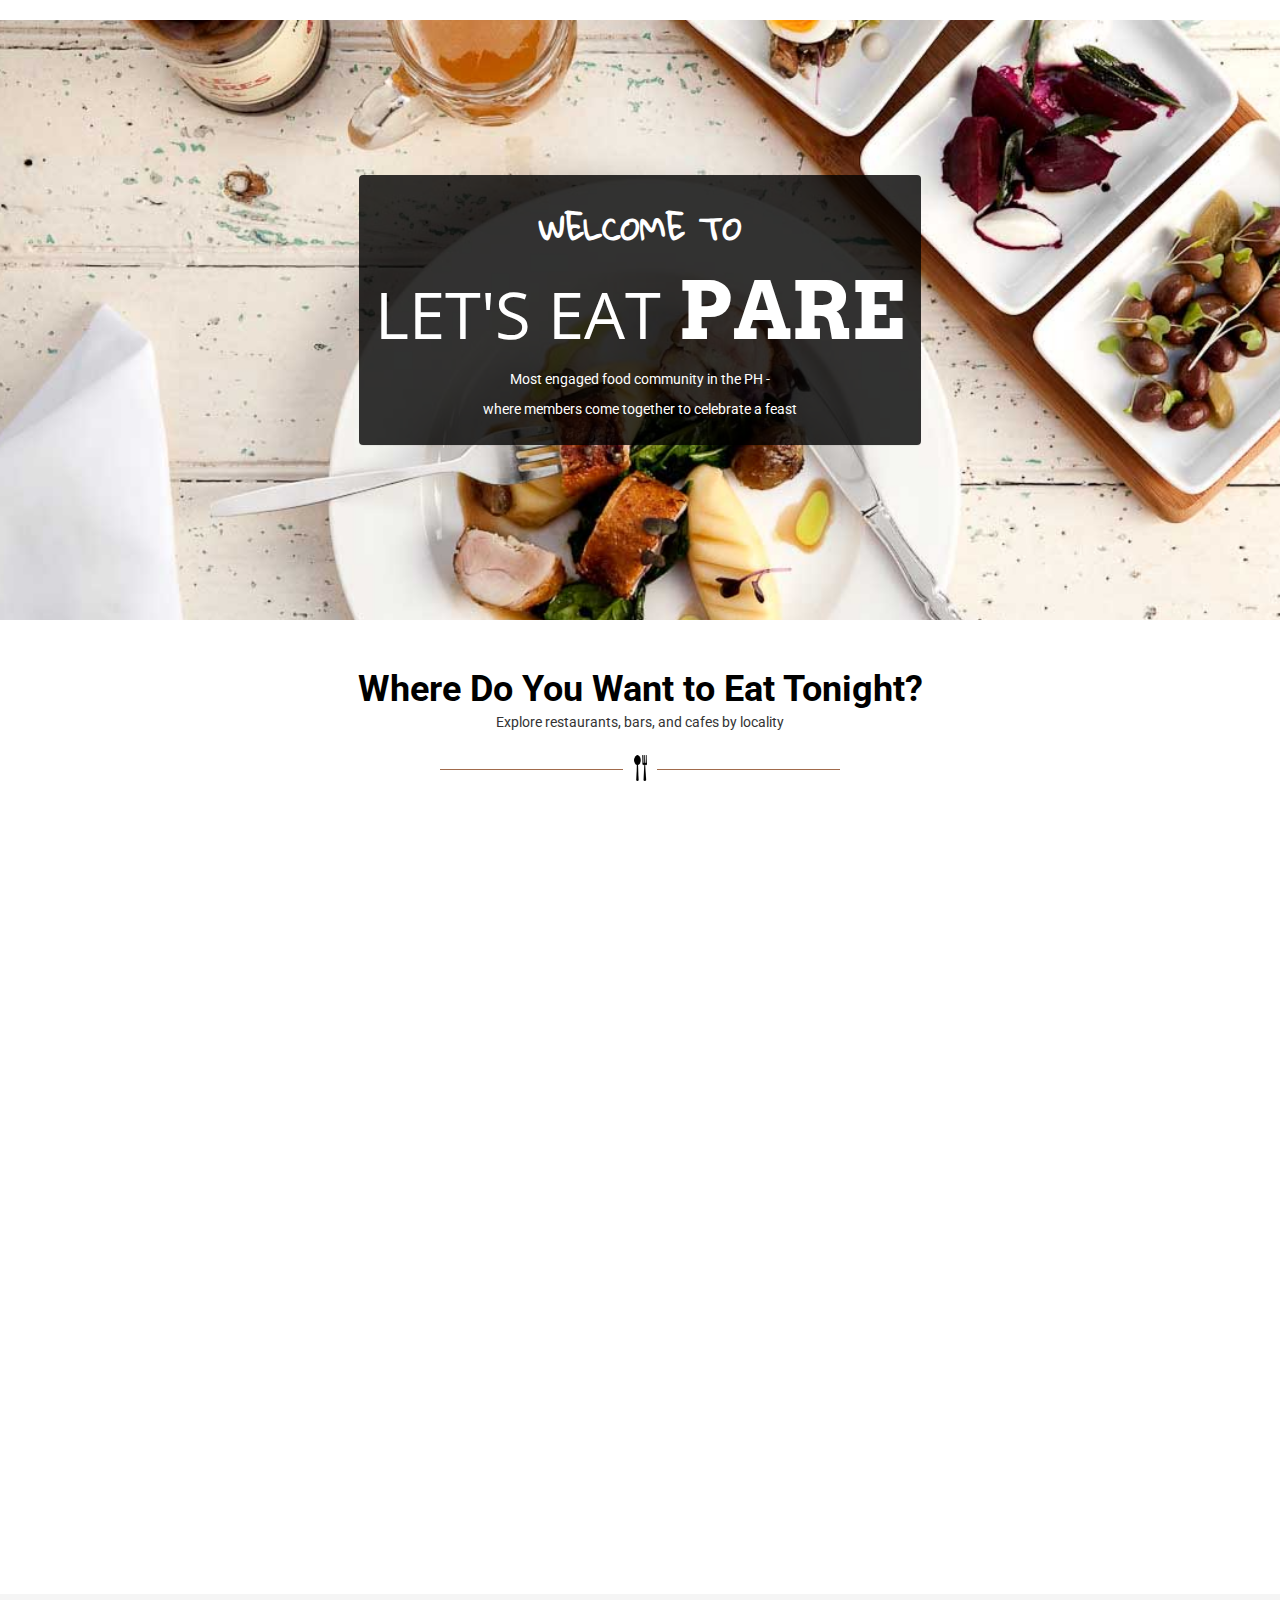
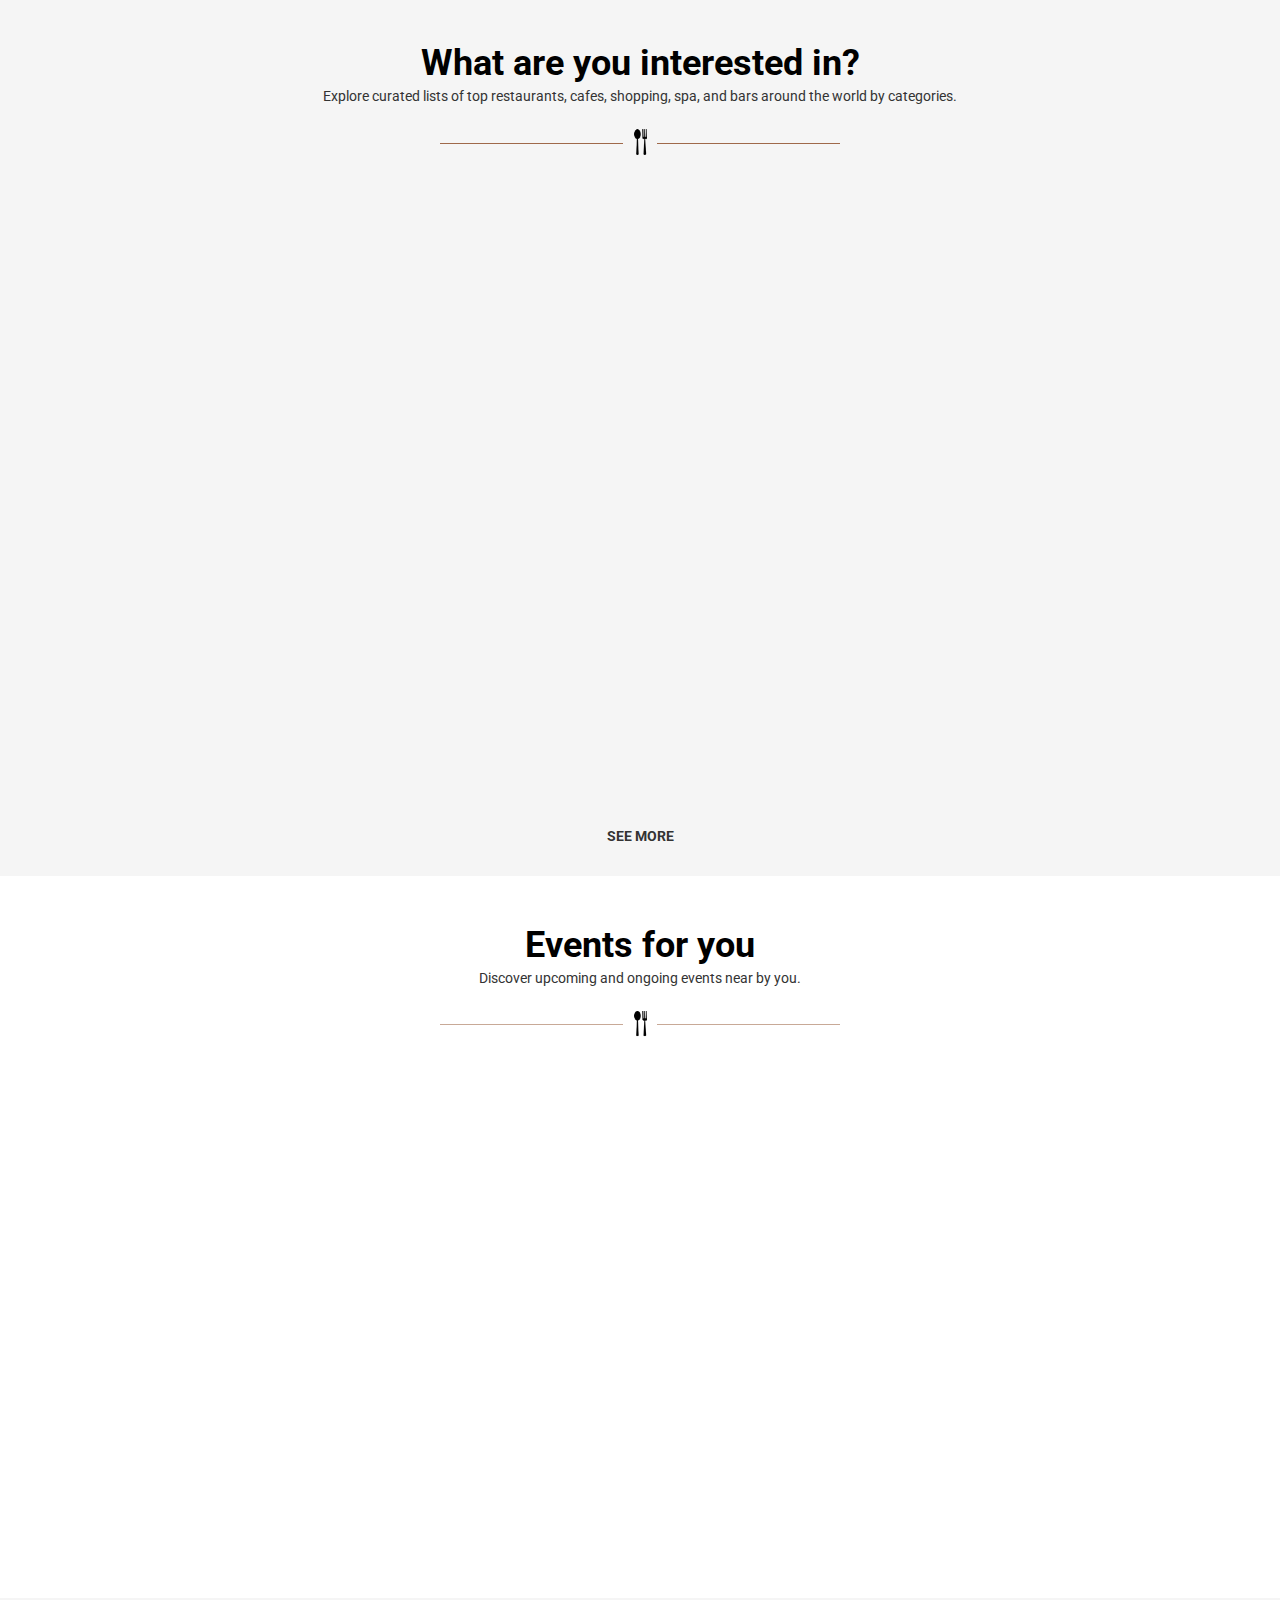
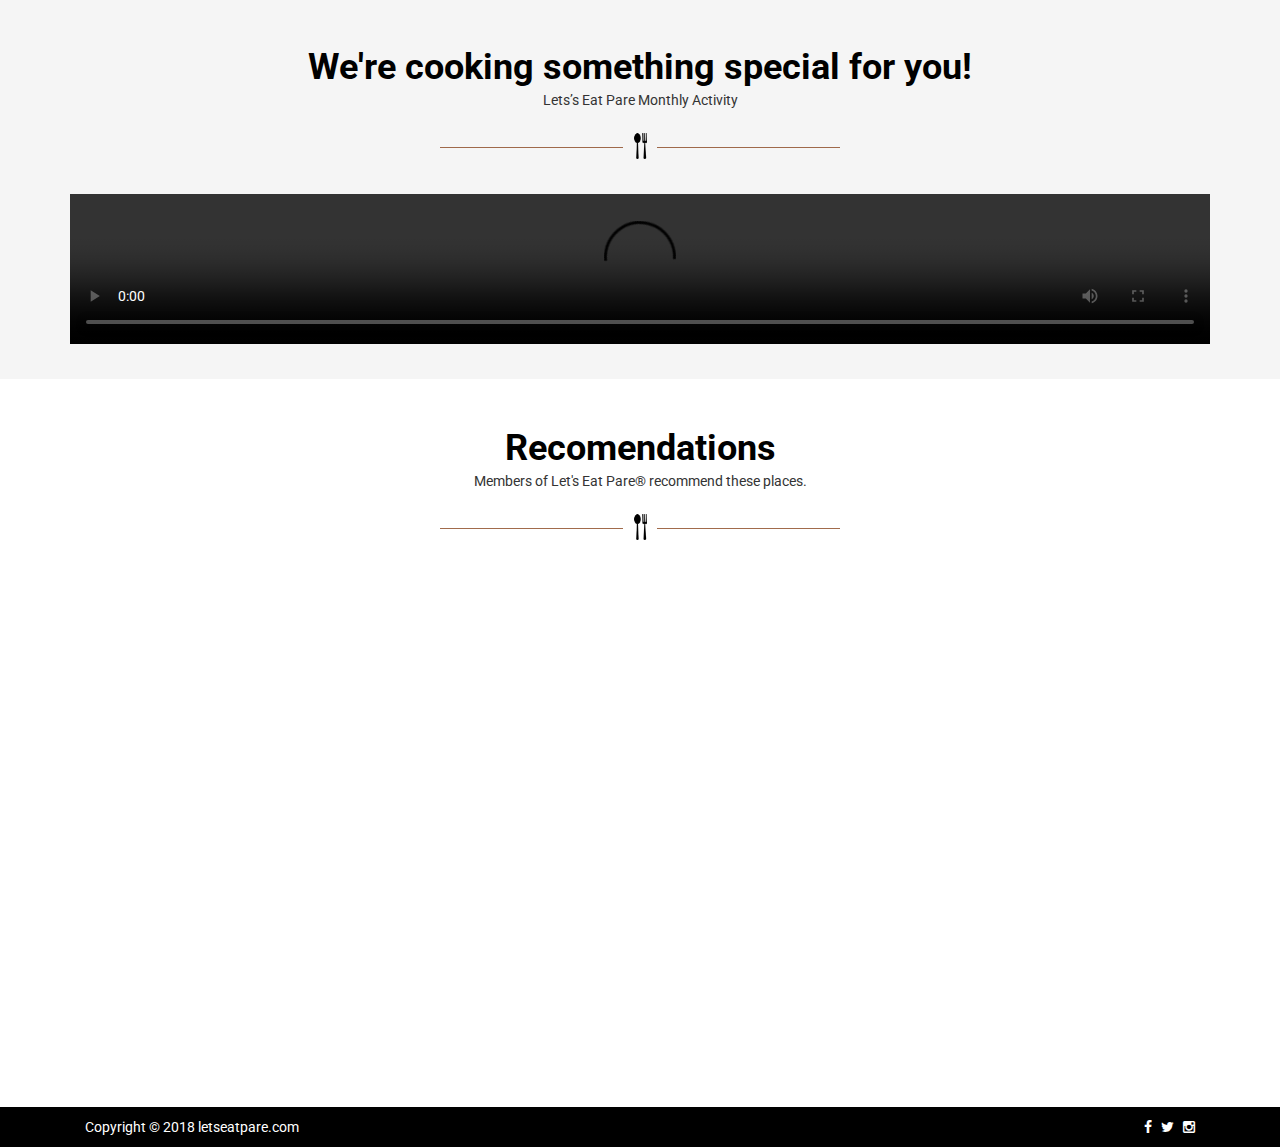
==== index.html @ 740e0a41 "Add files via upload" ====
<!DOCTYPE html>
<html lang="en">
<head>
    <meta charset="utf-8">
    <meta http-equiv="X-UA-Compatible" content="IE=edge">
    <meta name="viewport" content="width=device-width, initial-scale=1">
    <meta name="description" content="">
    <meta name="author" content="">
    <link href="https://fonts.googleapis.com/css?family=Gloria+Hallelujah|Open+Sans+Condensed:300|Roboto|Arvo" rel="stylesheet">
    <link href="font-awesome/css/font-awesome.min.css" rel="stylesheet" type="text/css">
    <link rel="icon" href="images/logo.png" type="image/x-icon">
    <title>Let's Eat Pare</title>
    <!-- Bootstrap Core CSS -->
    <link href="css/bootstrap.min.css" rel="stylesheet">
    <!-- Custom CSS -->
    <link href="css/heroic-features.css" rel="stylesheet">
</head>
<body>
    <!-- Navigation -->
    <?php include 'nav.php'; ?>
    <br>
    <div style="clear:both"></div>
    <div class="first-bg-cover">
       <div class="panel panel-transparent">
           <div class="panel-body ">
                <h3 class="firstTextPanel">WELCOME TO</h3>
               <font class="panelFont">LET'S EAT  <b class="initiatorFont">PARE</b></font>
               <p>Most engaged food community in the PH -</p>

               <p>where members come together to celebrate a feast</p>
           </div>
       </div>
    </div>
    <!-- Page Content -->
    <div class="container">
        <div class="text-center first-cont">
            <h1>Where Do You Want to Eat Tonight?</h1>
            <p>Explore restaurants, bars, and cafes by locality</p>
            <img src="images/lineBreak.png" class="lineBreak">
            <br><br>
            <div class="col-md-6 col-sm-6 hero-feature slideanim">
                <a href="locationPage.php?image=loc1.jpg&name=BGC">
                    <div class="aboveImage">
                        <h4>BGC</h4>
                        <p><i class="fa fa-bookmark"></i> 10 Listing</p>
                    </div>
                    <img src="images/loc1.jpg" width="100%">
                </a>
            </div>
            <div class="col-md-6 col-sm-6 hero-feature slideanim">
                <a href="locationPage.php?image=loc2.jpg&name=Makati">
                    <div class="aboveImage">
                        <h4>Makati</h4>
                        <p><i class="fa fa-bookmark"></i> 20 Listing</p>
                    </div>
                    <img src="images/loc2.jpg" width="100%">
                </a>
            </div>
            <div class="col-md-6 col-sm-6 hero-feature slideanim">
                <a href="locationPage.php?image=loc3.jpg&name=Quezon City">
                    <div class="aboveImage">
                        <h4>Quezon City</h4>
                        <p><i class="fa fa-bookmark"></i> 30 Listing</p>
                    </div>
                    <img src="images/loc3.jpg" width="100%">
                </a>
            </div>
            <div class="col-md-6 col-sm-6 hero-feature slideanim">
                <a href="locationPage.php?image=loc4.jpg&name=Taguig">
                    <div class="aboveImage">
                        <h4>Taguig</h4>
                        <p><i class="fa fa-bookmark"></i> 13 Listing</p>
                    </div>
                    <img src="images/loc4.jpg" width="100%">
                </a>
            </div>
        </div>
    </div>
        <div class="text-center second-cont">
            <div class="container">
                <h1>What are you interested in?</h1>
                <p>Explore curated lists of top restaurants, cafes, shopping, spa, and bars around the world by categories.</p>
                <img src="images/lineBreak.png" class="lineBreak">
                <br><br>
                <div class="col-md-4 col-sm-6 hero-feature slideanim">
                    <img src="images/food1.jpg" width="100%">
                    <div class="col-md-12 hero-feature ">
                        <div class="belowImage">
                           Mexican Cusine
                        </div>
                    </div>
                </div>
                <div class="col-md-4 col-sm-6 hero-feature slideanim">
                    <img src="images/food2.jpg" width="100%">
                    <div class="col-md-12 hero-feature ">
                        <div class="belowImage">
                           Japanese Cuisine
                        </div>
                    </div>
                </div>
                <div class="col-md-4 col-sm-6 hero-feature slideanim">
                    <img src="images/food3.jpg" width="100%">
                    <div class="col-md-12 hero-feature ">
                        <div class="belowImage">
                           Italian Cusine
                        </div>
                    </div>
                </div>
                <div class="col-md-4 col-sm-6 hero-feature slideanim">
                    <img src="images/food4.jpg" width="100%">
                    <div class="col-md-12 hero-feature ">
                        <div class="belowImage">
                           Chinese Cusine
                        </div>
                    </div>
                </div>
                <div class="col-md-4 col-sm-6 hero-feature slideanim">
                    <img src="images/food5.jpg" width="100%">
                    <div class="col-md-12 hero-feature ">
                        <div class="belowImage">
                           American Cuisine
                        </div>
                    </div>
                </div>
                <div class="col-md-4 col-sm-6 hero-feature slideanim">
                    <img src="images/food6.jpg" width="100%">
                    <div class="col-md-12 hero-feature ">
                        <div class="belowImage">
                           European Cuisine
                        </div>
                    </div>
                </div>
                <div style="clear:both"></div>
                <br><br>
                <b>SEE MORE</b>
            </div>
        </div>
        <div class="text-center first-cont">
            <div class="container">
                <h1>Events for you</h1>
                <p>Discover upcoming and ongoing events near by you.</p>
                <img src="images/lineBreak.png" class="lineBreak">
                <br>
                <br>
                <div class="col-md-4 col-sm-6 hero-feature slideanim">
                    <img src="images/event1.jpg" width="100%">
                </div>
                <div class="col-md-4 col-sm-6 hero-feature slideanim">
                    <img src="images/event2.jpg" width="100%">
                </div>
                <div class="col-md-4 col-sm-6 hero-feature slideanim">
                    <img src="images/event3.jpg" width="100%">
                </div>
            </div>
        </div>
        <div class="text-center second-cont">
            <div class="container">
                <h1>We're cooking something special for you!</h1>
                <p>Lets’s Eat Pare Monthly Activity</p>
                <img src="images/lineBreak.png" class="lineBreak">
                <br><br>
                <video width="100%" controls>
                  <source src="images/videoComp.mp4" type="video/mp4">
                  Your browser does not support the video tag.
                </video>
            </div>
        </div>
        <div class="text-center first-cont">
            <div class="container">
                <h1>Recomendations</h1>
                <p>Members of Let's Eat Pare® recommend these places.</p>
                <img src="images/lineBreak.png" class="lineBreak">
                <br><br>
                <div class="col-md-6 col-sm-6 hero-feature slideanim">
                    <div class="panel panel-gray">
                        <div class="panel-body rec-panel">
                            <div class="col-md-4 recommend-circ">
                                <img src="images/circ1.jpg" class="circ-round">
                            </div>
                            <div class="col-md-8">
                                <b class="recHeader">Ramen Yushoken</b><br>
                                <font class="recDesc">
                                    $ - Ramen Restaurant <br>
                                    Muntinlupa City <br>
                                    Open hours 11:00 AM - 11:00 PM <br>
                                    <br>
                                    <button class="viewRecRestau btn">View Restaurant</button>
                                </font>
                            </div>    
                        </div>
                    </div>
                </div>
                <div class="col-md-6 col-sm-6 hero-feature slideanim">
                    <div class="panel panel-gray">
                        <div class="panel-body rec-panel">
                            <div class="col-md-4 recommend-circ">
                                <img src="images/circ2.jpg" class="circ-round">
                            </div>
                            <div class="col-md-8">
                                <b class="recHeader">Good Taste Restaurant</b><br>
                                <font class="recDesc">
                                    $ - Filipino Restaurant<br>
                                    Corner Cariño Street & Otek Street<br>
                                    Baguio City<br>
                                    Open hours Always Open<br>
                                    <br>
                                    <button class="viewRecRestau btn">View Restaurant</button>
                                </font>
                            </div>    
                        </div>
                    </div>
                </div>
                <div class="col-md-6 col-sm-6 hero-feature slideanim">
                    <div class="panel panel-gray">
                        <div class="panel-body rec-panel">
                            <div class="col-md-4 recommend-circ">
                                <img src="images/circ3.jpg" class="circ-round">
                            </div>
                            <div class="col-md-8">
                                <b class="recHeader">Livestock Restaurant-Bar</b><br>
                                <font class="recDesc">
                                    $$ - Restaurant<br>
                                    Sgt. Esguerra Ave, 1103 Quezon City<br>
                                    Open hours 11:00 AM - 12:00 AM<br>
                                    <br>
                                    <button class="viewRecRestau btn">View Restaurant</button>
                                </font>
                            </div>    
                        </div>
                    </div>
                </div>
                <div class="col-md-6 col-sm-6 hero-feature slideanim">
                    <div class="panel panel-default">
                        <div class="panel-body rec-panel">
                            <div class="col-md-4 recommend-circ">
                                <img src="images/circ4.jpg" class="circ-round">
                            </div>
                            <div class="col-md-8">
                                <b class="recHeader">Kikufuji</b><br>
                                <font class="recDesc">
                                    $ - Sushi Restaurant<br>
                                    Chino Roces Avenue, Makati<br>
                                    Open hours Always 11:00 AM - 2:00 PM<br>
                                    <br>
                                    <button class="viewRecRestau btn">View Restaurant</button>
                                </font>
                            </div>    
                        </div>
                    </div>
                </div>
            </div>
        </div>
        <footer>
            <div class="container">
                <div class="col-md-6">
                    Copyright © 2018 letseatpare.com 
                </div>
                <div class="col-md-6 text-right">
                    <a class="socialLogo logoFacebook" href=""><i class="fa fa-facebook"></i></a>
                    &nbsp
                    <a class="socialLogo logoTwitter" href=""><i class="fa fa-twitter"></i></a>
                    &nbsp
                    <a class="socialLogo logoInstagram" href=""><i class="fa fa-instagram"></i></a>
                </div>
            </div>
        </footer>
    <script src="js/jquery.js"></script>
    <script src="js/bootstrap.min.js"></script>
        <script type="text/javascript">
            $(window).scroll(function() {
                $(".slideanim").each(function(){
                  var pos = $(this).offset().top;
                  var winTop = $(window).scrollTop();
                    if (pos < winTop + 600) {
                      $(this).addClass("slide");
                    }
                });
              });
        </script>
</body>
</html>
---- css/heroic-features.css ----
body {
	font-family: 'Roboto';
	height: 100%;
   }
.header-contain{
	text-align: center;
	padding-top: 20px;
}
.header-link{
	font-weight: bold;
	padding: 20px;
	padding-bottom: 10px;
	border-bottom: 1.5px solid white;
}
.header-link a{
	color: black;
	text-decoration: none;
}
.header-link:hover{
	transition: 0.5s;
	border-bottom: 1.5px solid black;
}
.hero-spacer {
    margin-top: 50px;
}

.hero-feature {
    margin-bottom: 30px;
}
.hero-feature img{
    border-radius: 5px;
}
.container{
	font-family: 'Roboto';
}
.first-cont{
	padding-top: 30px;
	padding-bottom: 30px;
}
.first-cont h1{
	color:black;
	font-weight: bold;
	margin-bottom: 2.5px;
}
.second-cont{
	padding-top: 30px;
	padding-bottom: 30px;
	background: #f5f5f5;
}
.second-cont h1{
	color:black;
	font-weight: bold;
	margin-bottom: 2.5px;
}
footer {
    padding-top: 10px;
    padding-bottom: 10px;
    background: black;
    color:#fff;
}
.slideanim {
	visibility:hidden;
  }
  .slide {
      animation-name: slide;
      -webkit-animation-name: slide;
      animation-duration: 1s;
      -webkit-animation-duration: 1s;
      visibility: visible;
  }
@keyframes slide {
    0% {
      opacity: 0;
      transform: translateY(70%);
    } 
    100% {
      opacity: 1;
      transform: translateY(0%);
    }
  }
  @-webkit-keyframes slide {
    0% {
      opacity: 0;
      -webkit-transform: translateY(70%);
    } 
    100% {
      opacity: 1;
      -webkit-transform: translateY(0%);
    }
}
.first-bg-cover{
	width: 100%;
	background: url(../images/head-first.jpg);
    height: 600px; 
    background-attachment: fixed;
    background-position: center;
    background-repeat: no-repeat;
    background-size: cover;
	display: flex;
	justify-content: center;
	align-items:center;
	text-align: center;
}
.setCent{
	display: flex;
	justify-content: center;
	align-items:center;
}
.padList{
	padding-bottom: 5px;
   	color: #999;
    font-family: 'Gloria Hallelujah';
}
.cuisineList{
	font-family: 'Gloria Hallelujah';
	color:#a94442;
	cursor: pointer;
}
.fontPanRestau{
	font-size: 10px;
}
.cuisineList:hover{
	font-weight: bolder;
}
.linkMatch{
	color: #555;
	padding-left: 10px;
	padding-bottom: 5px;
	cursor: pointer;
}
.linkFocus{
	color: #a94442;
}
.btn{
	font-weight: bold;
}
.font-bold{
	font-weight: bold;
	padding-right: 20px;
	color: #555!important;
}
.restauPad{
	padding-top: 60px;
	padding-bottom: 60px;
}
.restauFont{
	font-weight: bold;
	font-size: 20px;
}
.restauList{
	padding-left: 20px;
}
.second-bg-cover{
	width: 100%;
	background: url(../images/restauSearch.jpg);
    height: 400px; 
    background-attachment: fixed;
    background-position: center;
    background-repeat: no-repeat;
    background-size: cover;
	display: flex;
	justify-content: center;
	align-items:center;
	text-align: center;
}
.searchInput{
	width: 90%;
	border:none;
	padding-left: 10px;
}
.searchInput:focus{
	outline: none;
}
.searchInput::placeholder{
	font-weight: bold;
}
.viewRecRestau{
	font-weight: bold;
	color: black;
}
.belowImage{
	color: white;
    margin-top: -39px;
    background: rgba(0, 0, 0, 0.8);
    width: 100%;
    position: absolute;
    padding: 10px;
    z-index: 10;
    margin-left: -15px;
    
    font-family: 'Gloria Hallelujah', cursive;
}
.recommend-circ{
	padding: 0;
}
.panel-gray{
	background: #efefef;
}
.rec-panel{
	display: flex;
	justify-content: center;
	align-items:center;
	text-align: left;
	vertical-align: center;
}
.aboveImage{
	background: rgba(0, 0, 0, 0.5);
	position: absolute;
    z-index: 10;
    padding: 5px;
    color: #fff;
    font-family: 'Roboto';
    text-align: left;
}
.aboveImage h4{
	font-weight: bold;
	margin-bottom: 0.5px;
}
.lineBreak{
	max-width:400px; 
	width:100%;
	min-width: 150px;
}
.pagination-size{
	font-size: 20px;
}
.aboveImage p{
	font-family: 'Open Sans Condensed', sans-serif;
}
.panelFont{
	font-size: 65px;
	font-family: 'Open Sans Condensed', sans-serif;
}
.panel-transparent{
	background: rgba(0, 0, 0, 0.8);
	color: #fff;
}
.firstTextPanel{
	font-size: 30px;
	font-family: 'Gloria Hallelujah', cursive;
	font-weight: bold;
}
.initiatorFont{
	font-size:80px;
	font-family: 'Arvo';
}
.circ-round{
	width:100%;
	border-radius: 50%!important;
}
.socialLogo{
	color: #fff;
}
.logoFacebook:hover{
	color: #3B5998;
}
.logoTwitter:hover{
	color: #0084b4;
}
.logoInstagram:hover{
	color: #fb3958;
}
.restauDesign{
	padding: 150px;
}
@media (max-width: 768px) {
  .header-link{
		font-weight: bold;
		padding: 0px;
		padding-bottom: 10px;
		border-bottom: 0px;
		margin-top: 10px;
		padding-left: 10px;
		padding-right: 10px;
	}
	.restauDesign{
		padding: 0;
	}
	.header-link a{
		color: black;
		text-decoration: none;
		border-bottom: 0px;
	}
	.header-link:hover{
		transition: 0.5s;
		border-bottom: 0px;
	}
	.setCent{
		display: block;
	}
	.rec-panel{
		display: block;
		justify-content: center;
		align-items:center;
		text-align: left;
		vertical-align: center;
	}
}
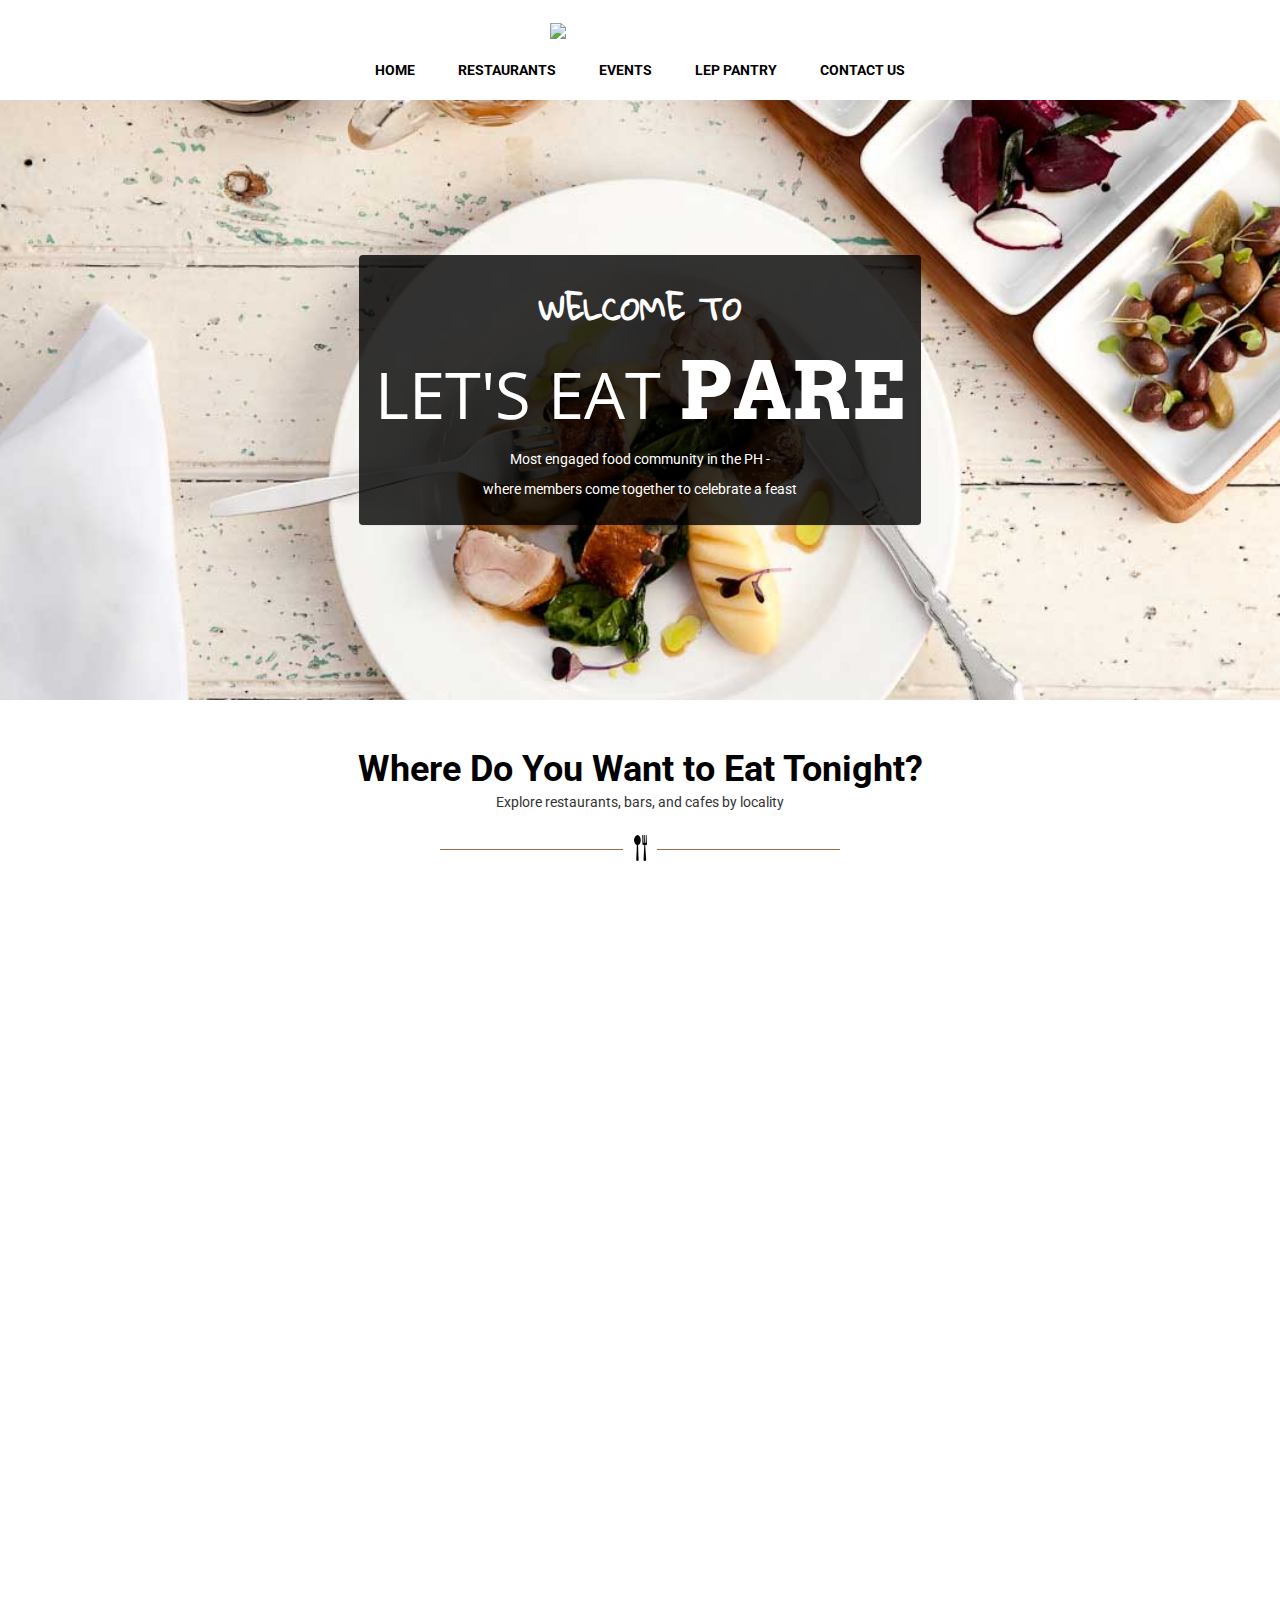
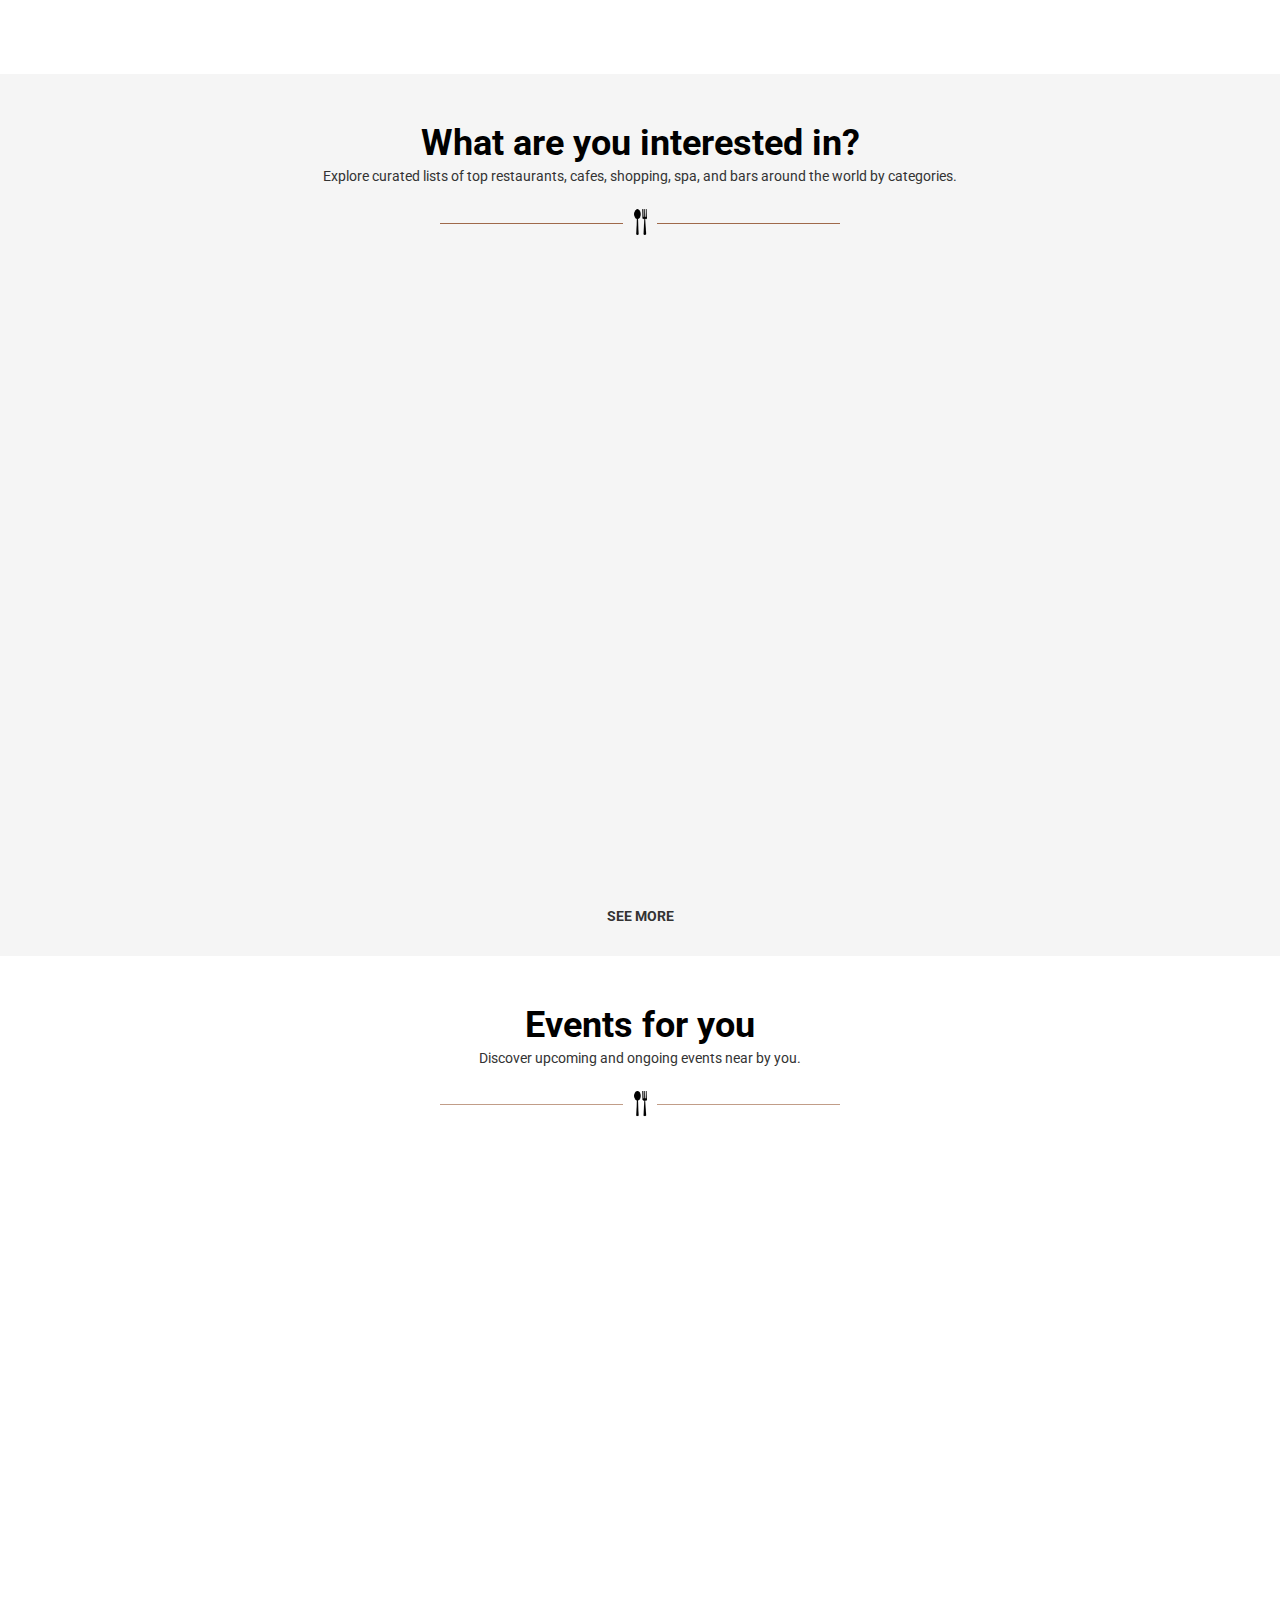
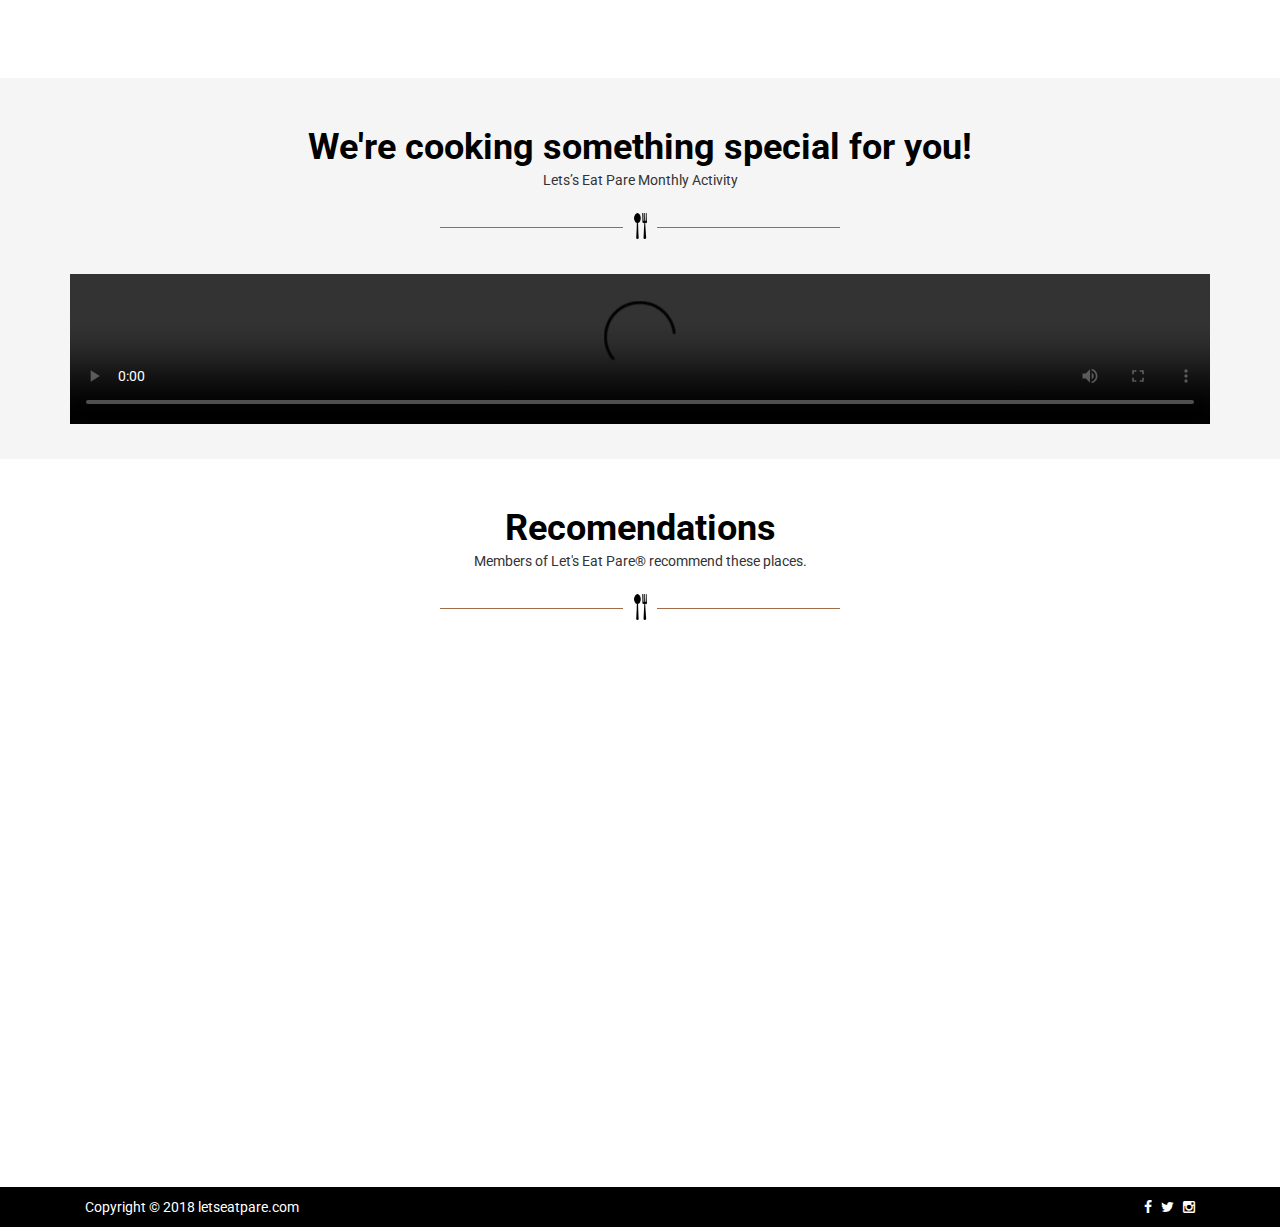
==== commit 40851c15: "Update index.html" ====
--- a/index.html
+++ b/index.html
@@ -17,7 +17,15 @@
 </head>
 <body>
     <!-- Navigation -->
-    <?php include 'nav.php'; ?>
+    <div class="header-contain">
+        <img src="images/logo.png" style="max-width:220px;min-width:180px;width:100%">
+        <br><br>
+        <span class="header-link"><a href="index.php">HOME</a></span>
+        <span class="header-link"><a href="restaurant.php">RESTAURANTS</a></span>
+        <span class="header-link"><a href="">EVENTS</a></span>
+        <span class="header-link"><a href="">LEP PANTRY</a></span>
+        <span class="header-link"><a href="">CONTACT US</a></span>
+    </div>
     <br>
     <div style="clear:both"></div>
     <div class="first-bg-cover">
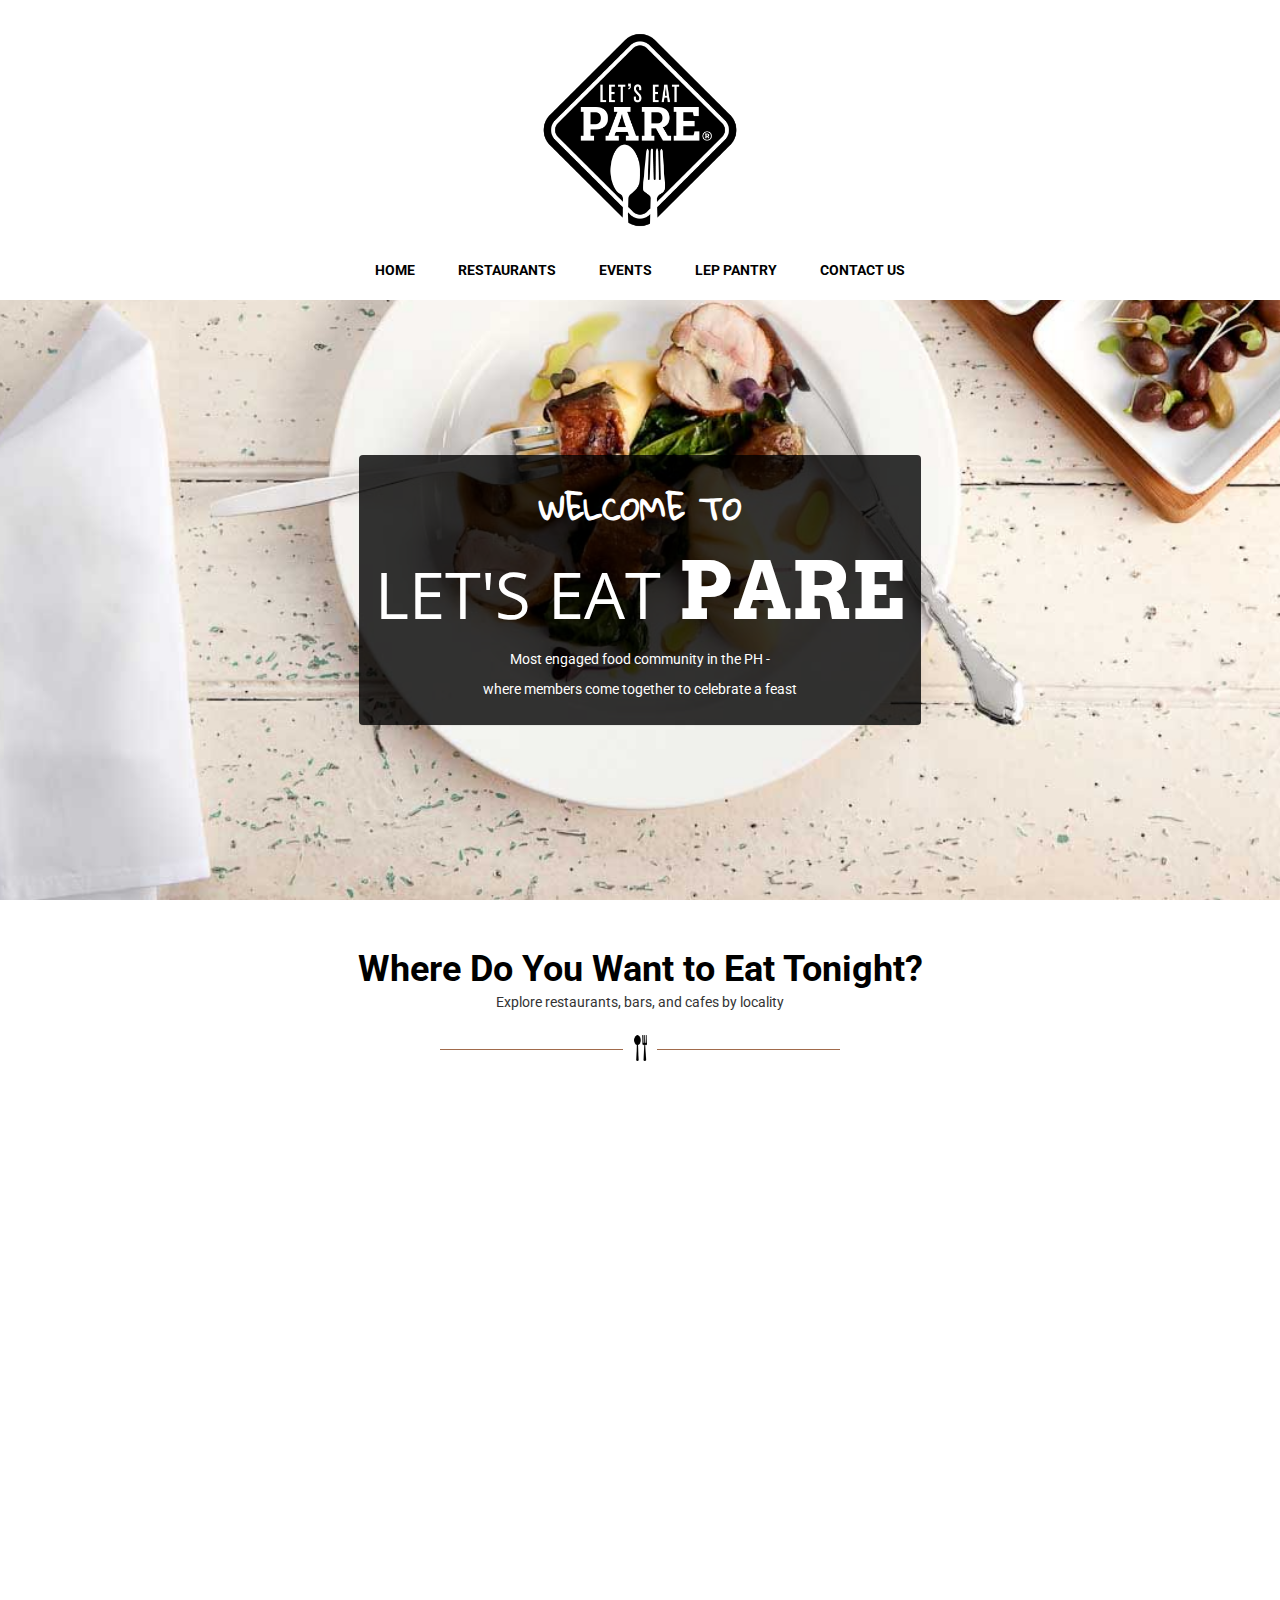
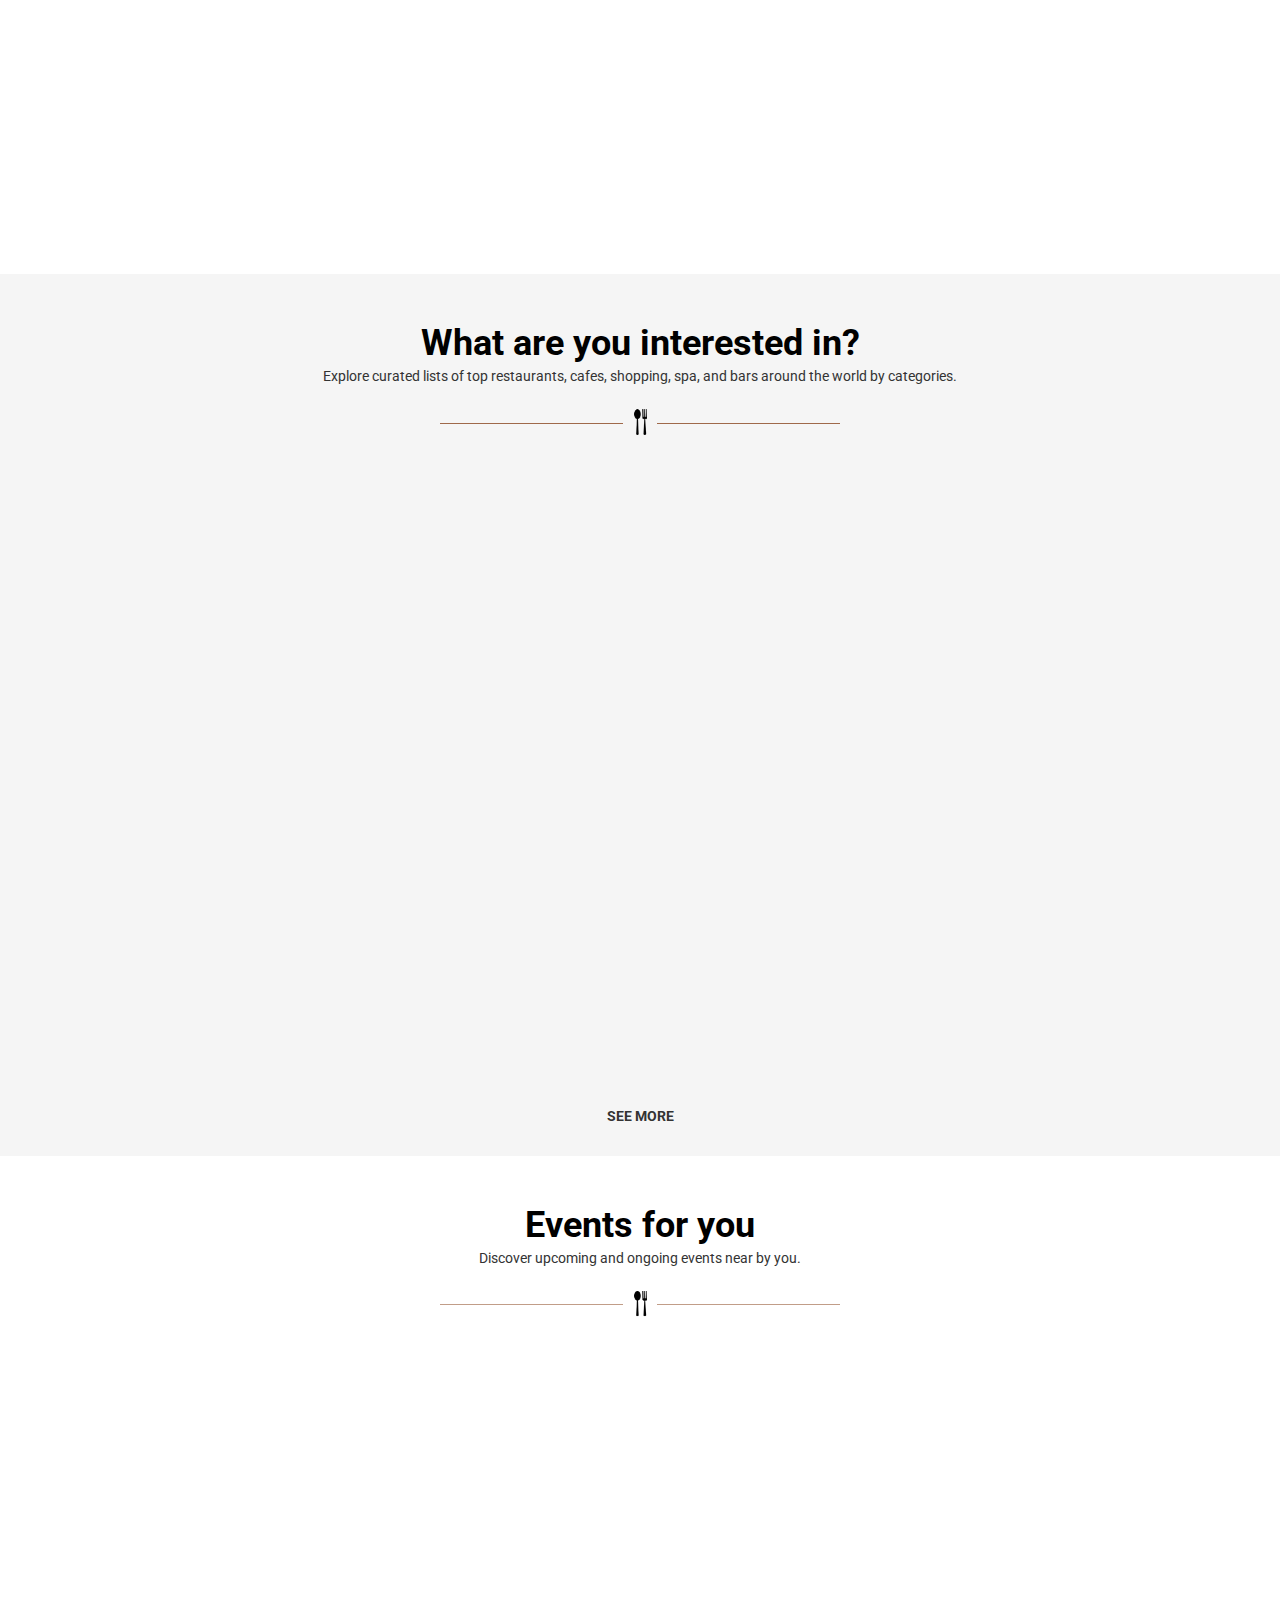
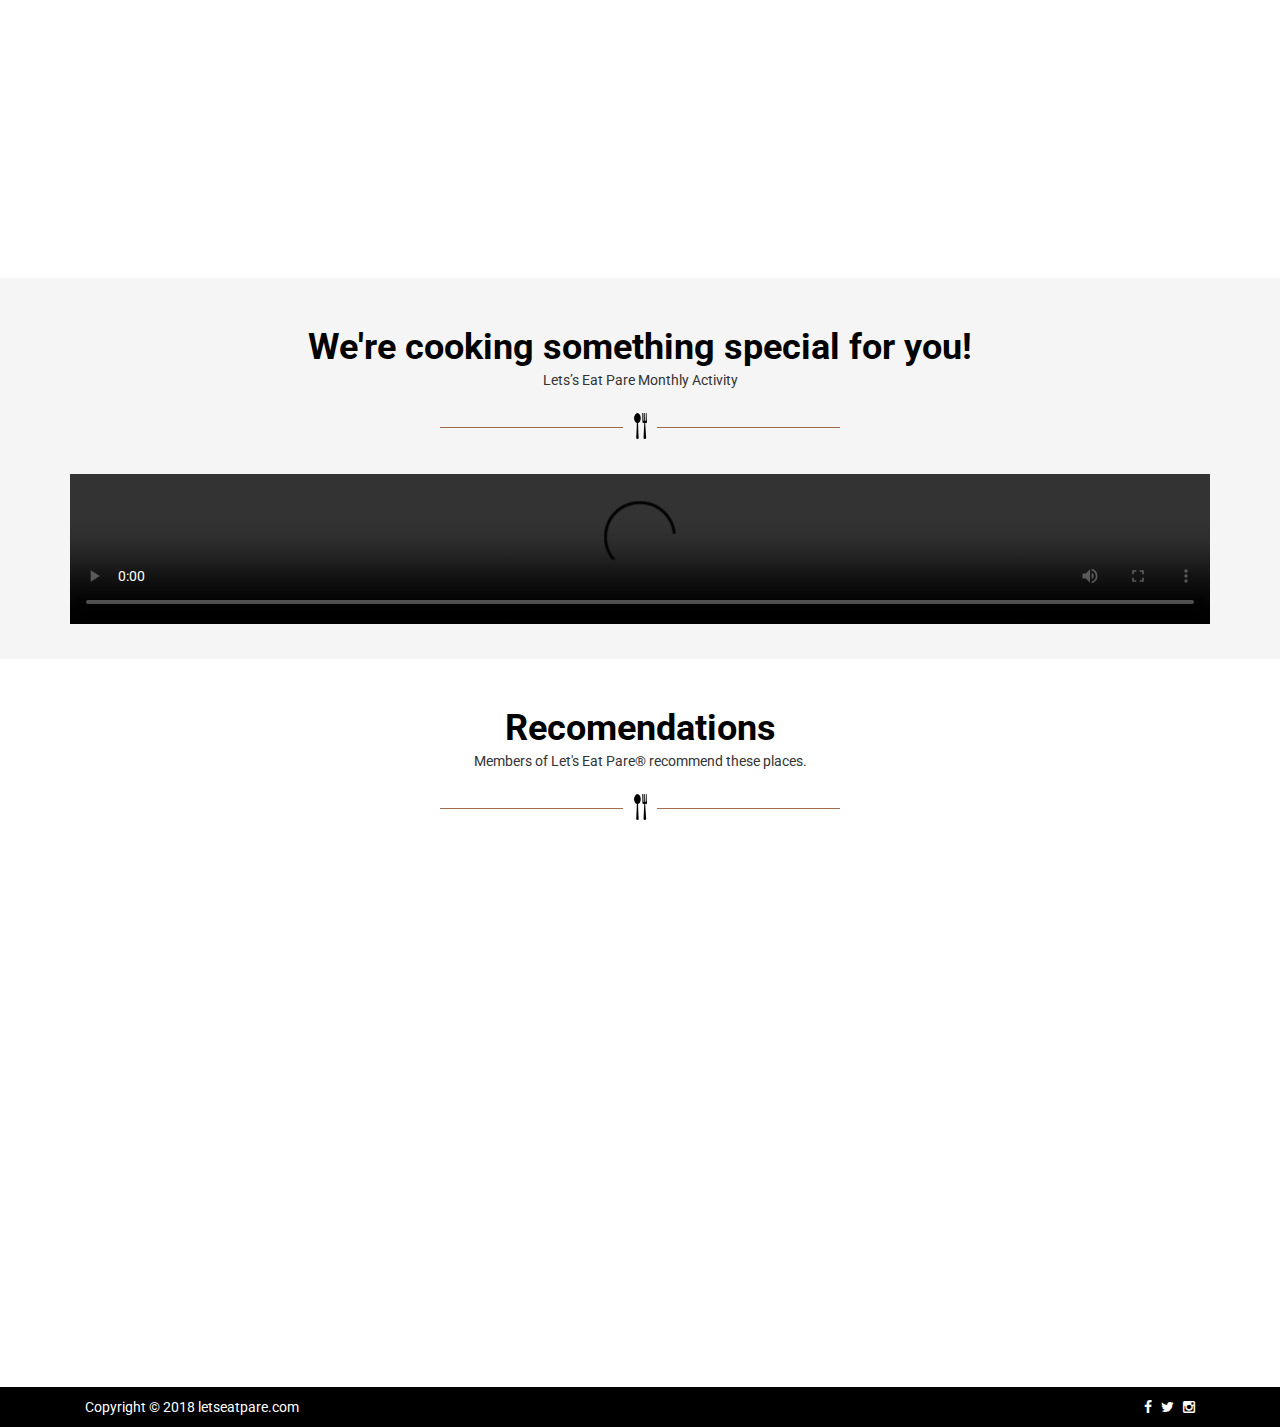
==== commit 00920c56: "Update index.html" ====
--- a/index.html
+++ b/index.html
@@ -18,7 +18,7 @@
 <body>
     <!-- Navigation -->
     <div class="header-contain">
-        <img src="images/logo.png" style="max-width:220px;min-width:180px;width:100%">
+        <img src="images/logo.PNG" style="max-width:220px;min-width:180px;width:100%">
         <br><br>
         <span class="header-link"><a href="index.php">HOME</a></span>
         <span class="header-link"><a href="restaurant.php">RESTAURANTS</a></span>
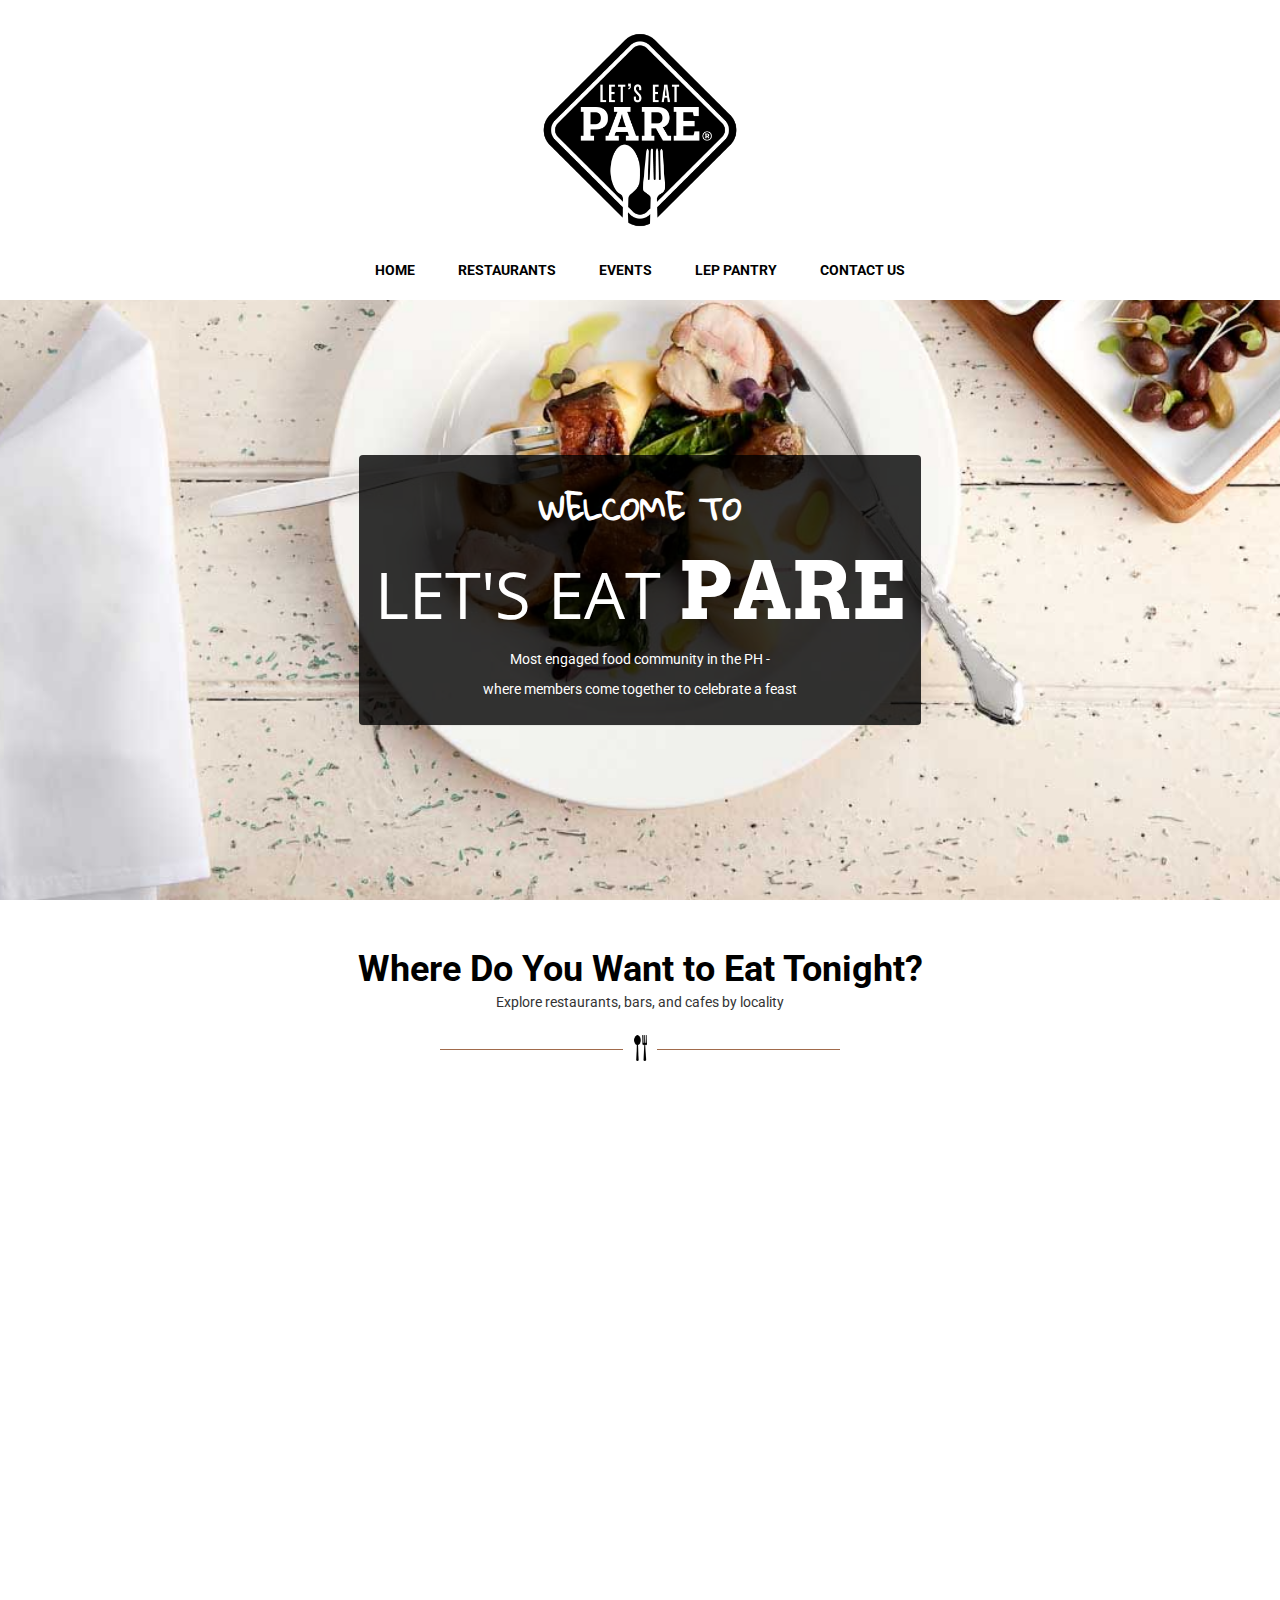
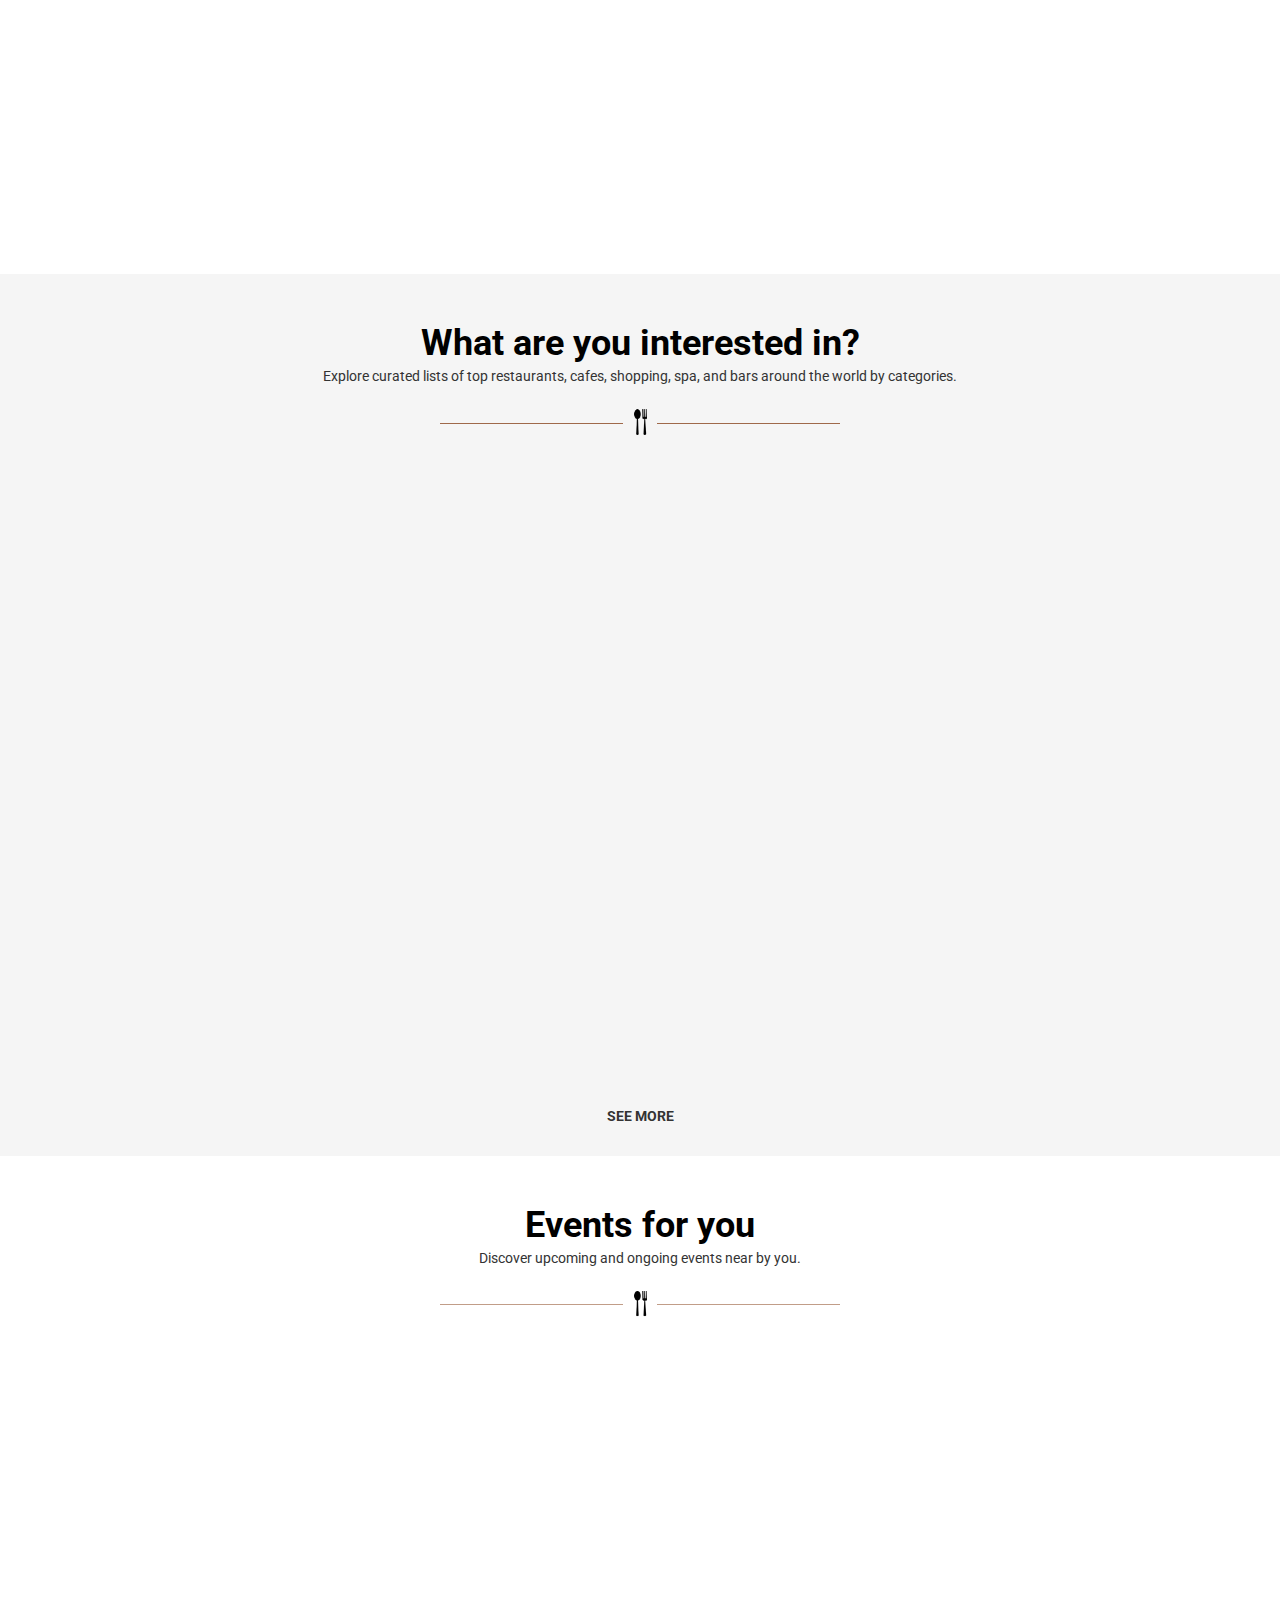
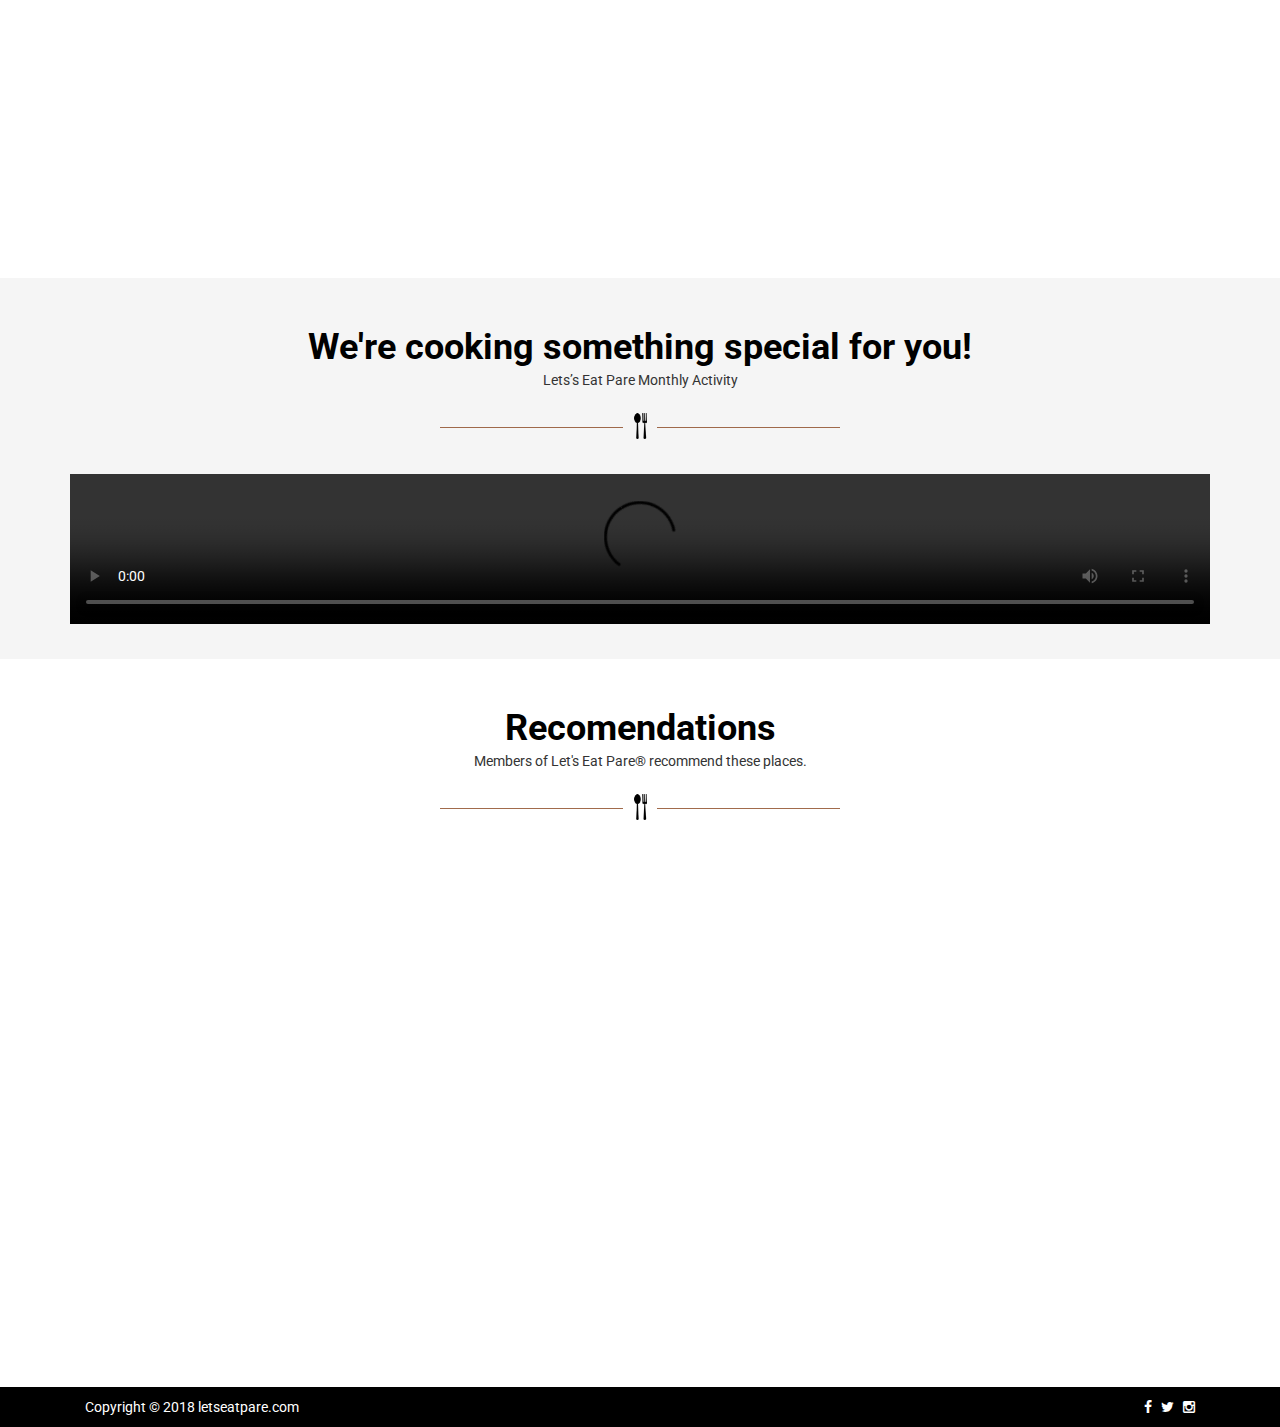
==== commit 874dff98: "Update index.html" ====
--- a/index.html
+++ b/index.html
@@ -8,7 +8,7 @@
     <meta name="author" content="">
     <link href="https://fonts.googleapis.com/css?family=Gloria+Hallelujah|Open+Sans+Condensed:300|Roboto|Arvo" rel="stylesheet">
     <link href="font-awesome/css/font-awesome.min.css" rel="stylesheet" type="text/css">
-    <link rel="icon" href="images/logo.png" type="image/x-icon">
+    <link rel="icon" href="images/logo.PNG" type="image/x-icon">
     <title>Let's Eat Pare</title>
     <!-- Bootstrap Core CSS -->
     <link href="css/bootstrap.min.css" rel="stylesheet">
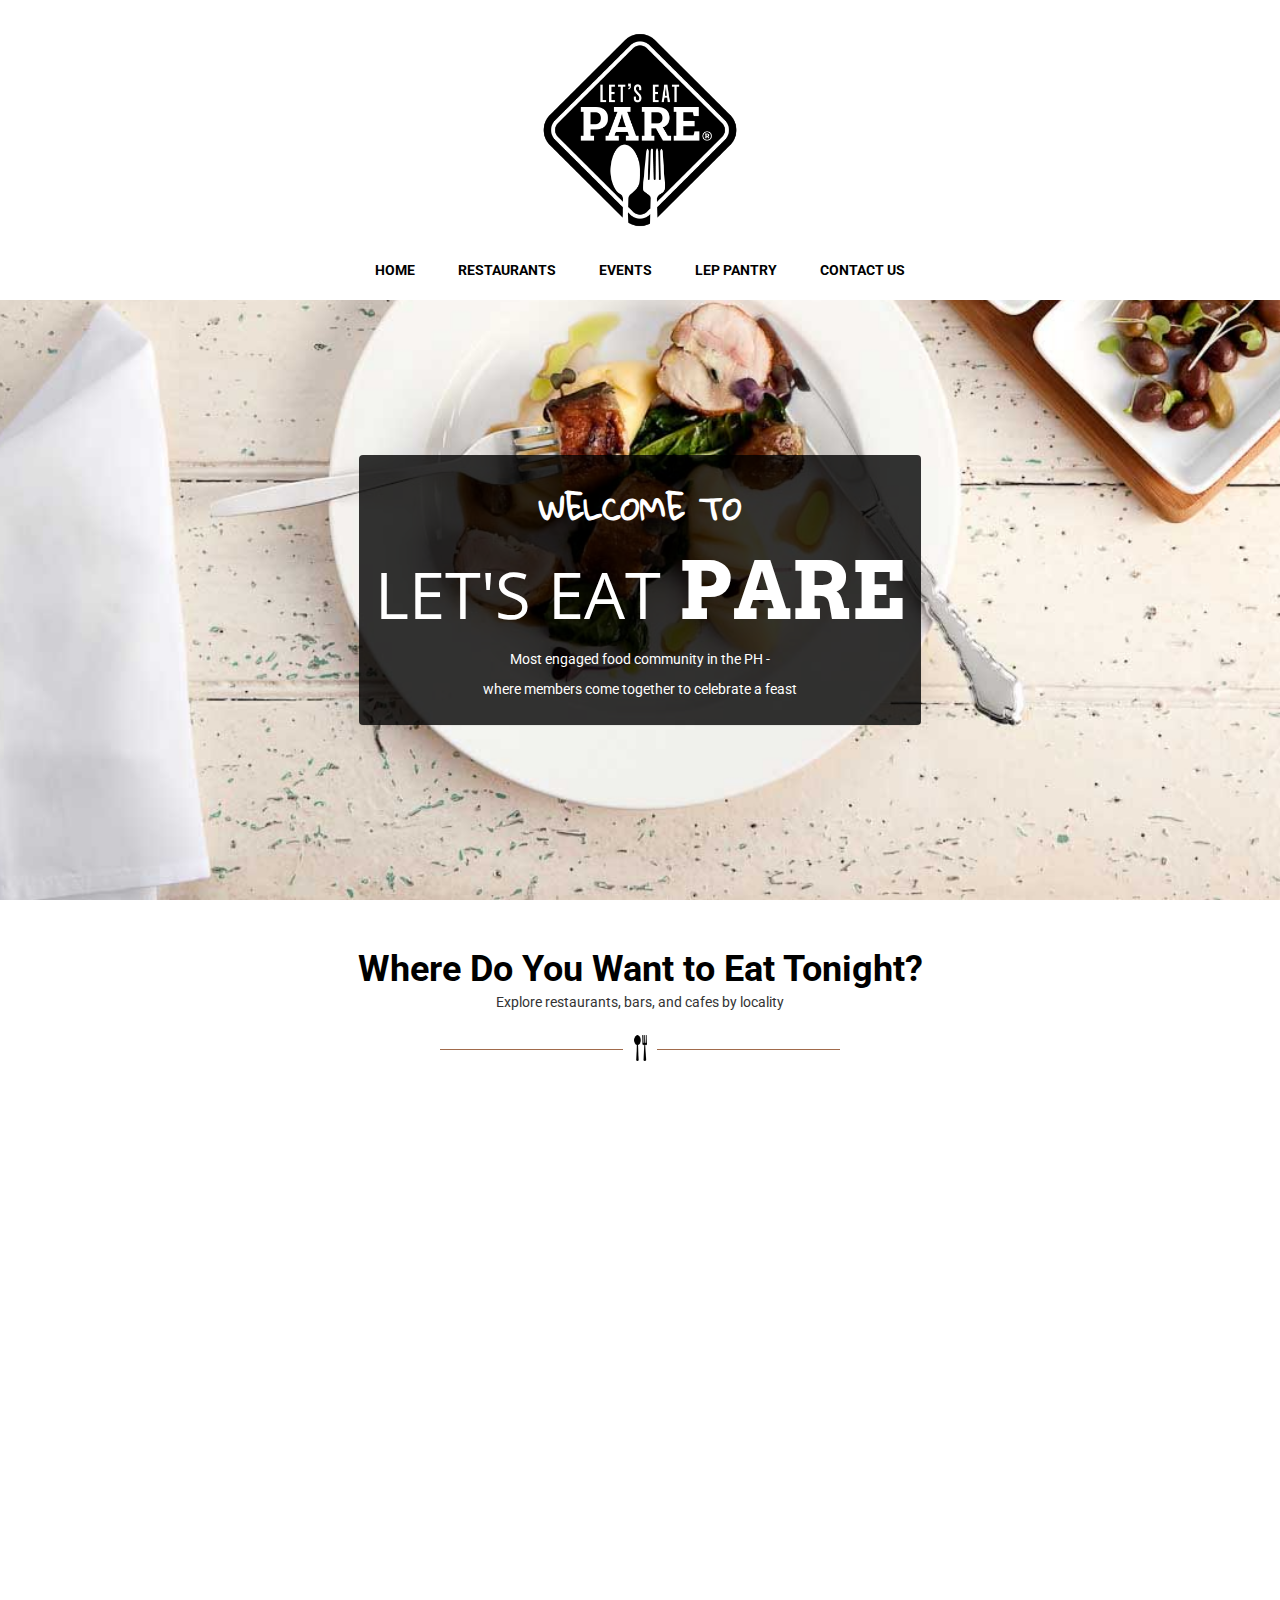
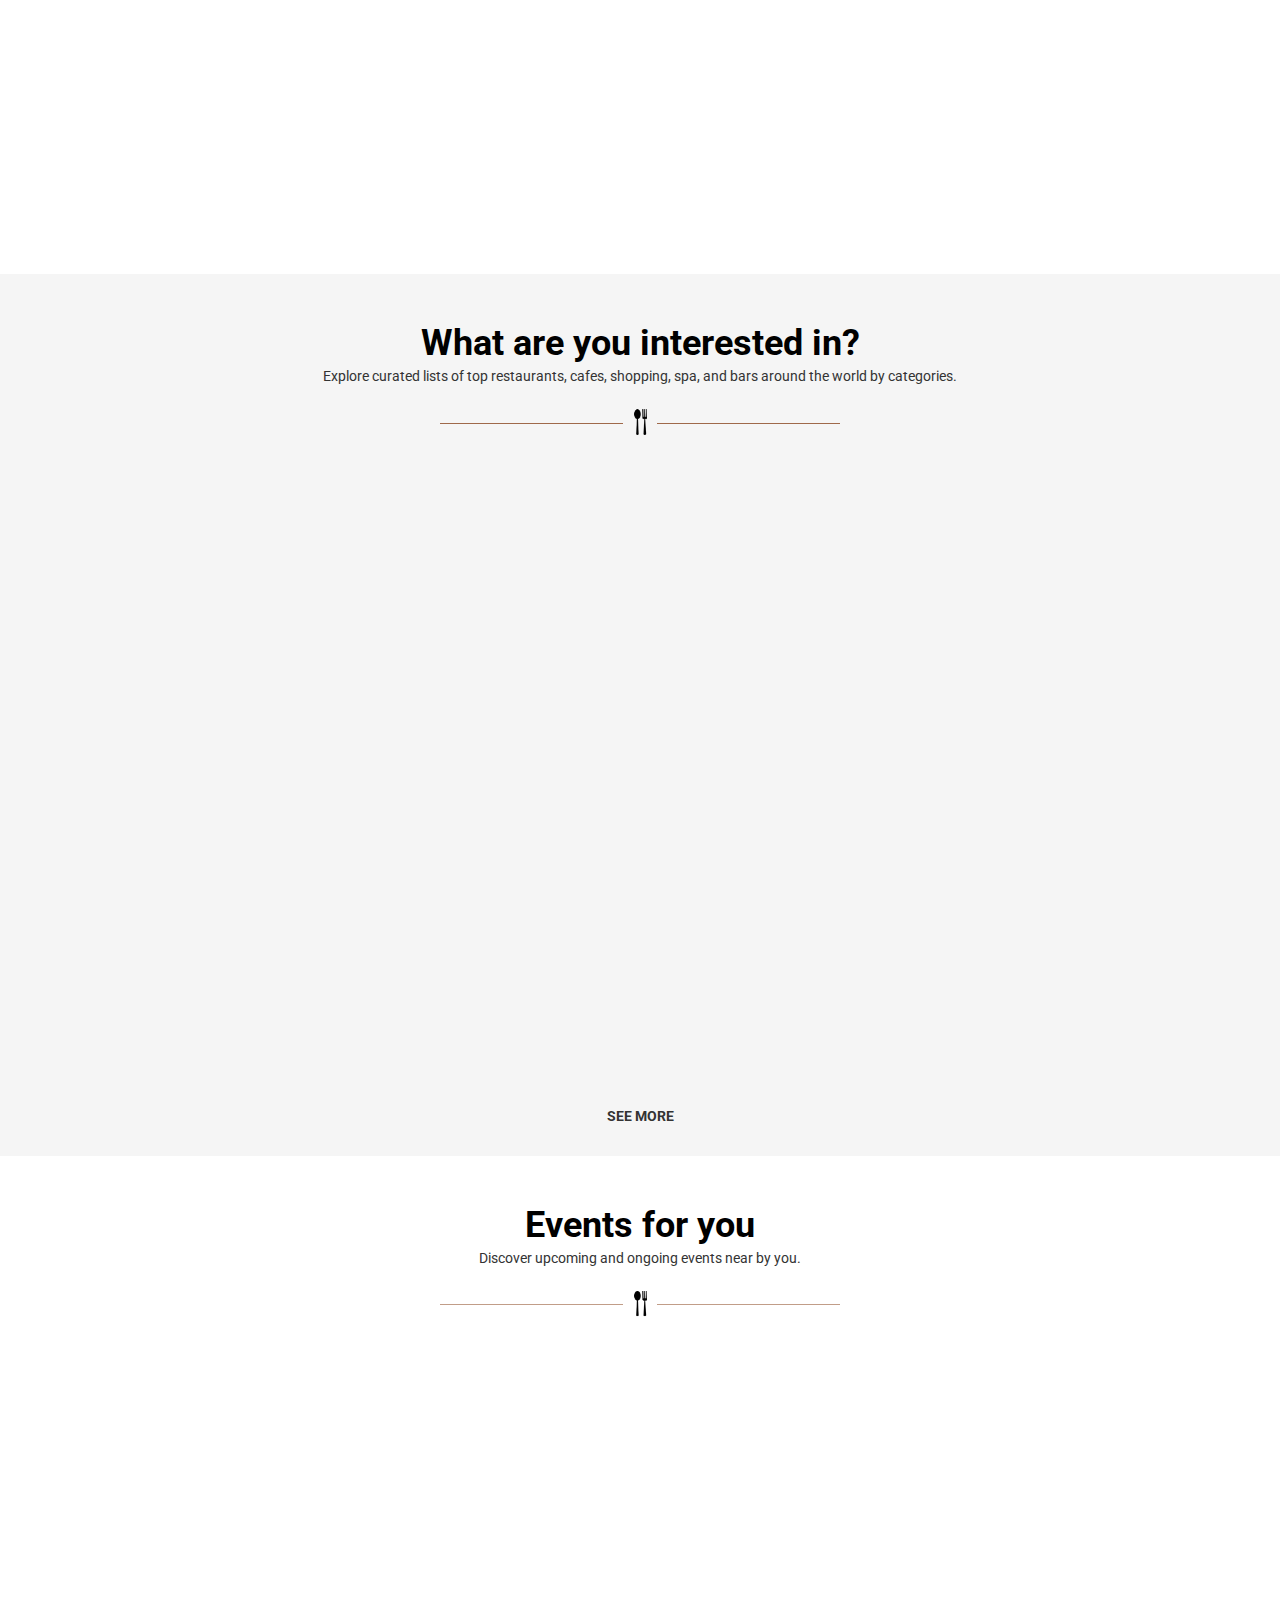
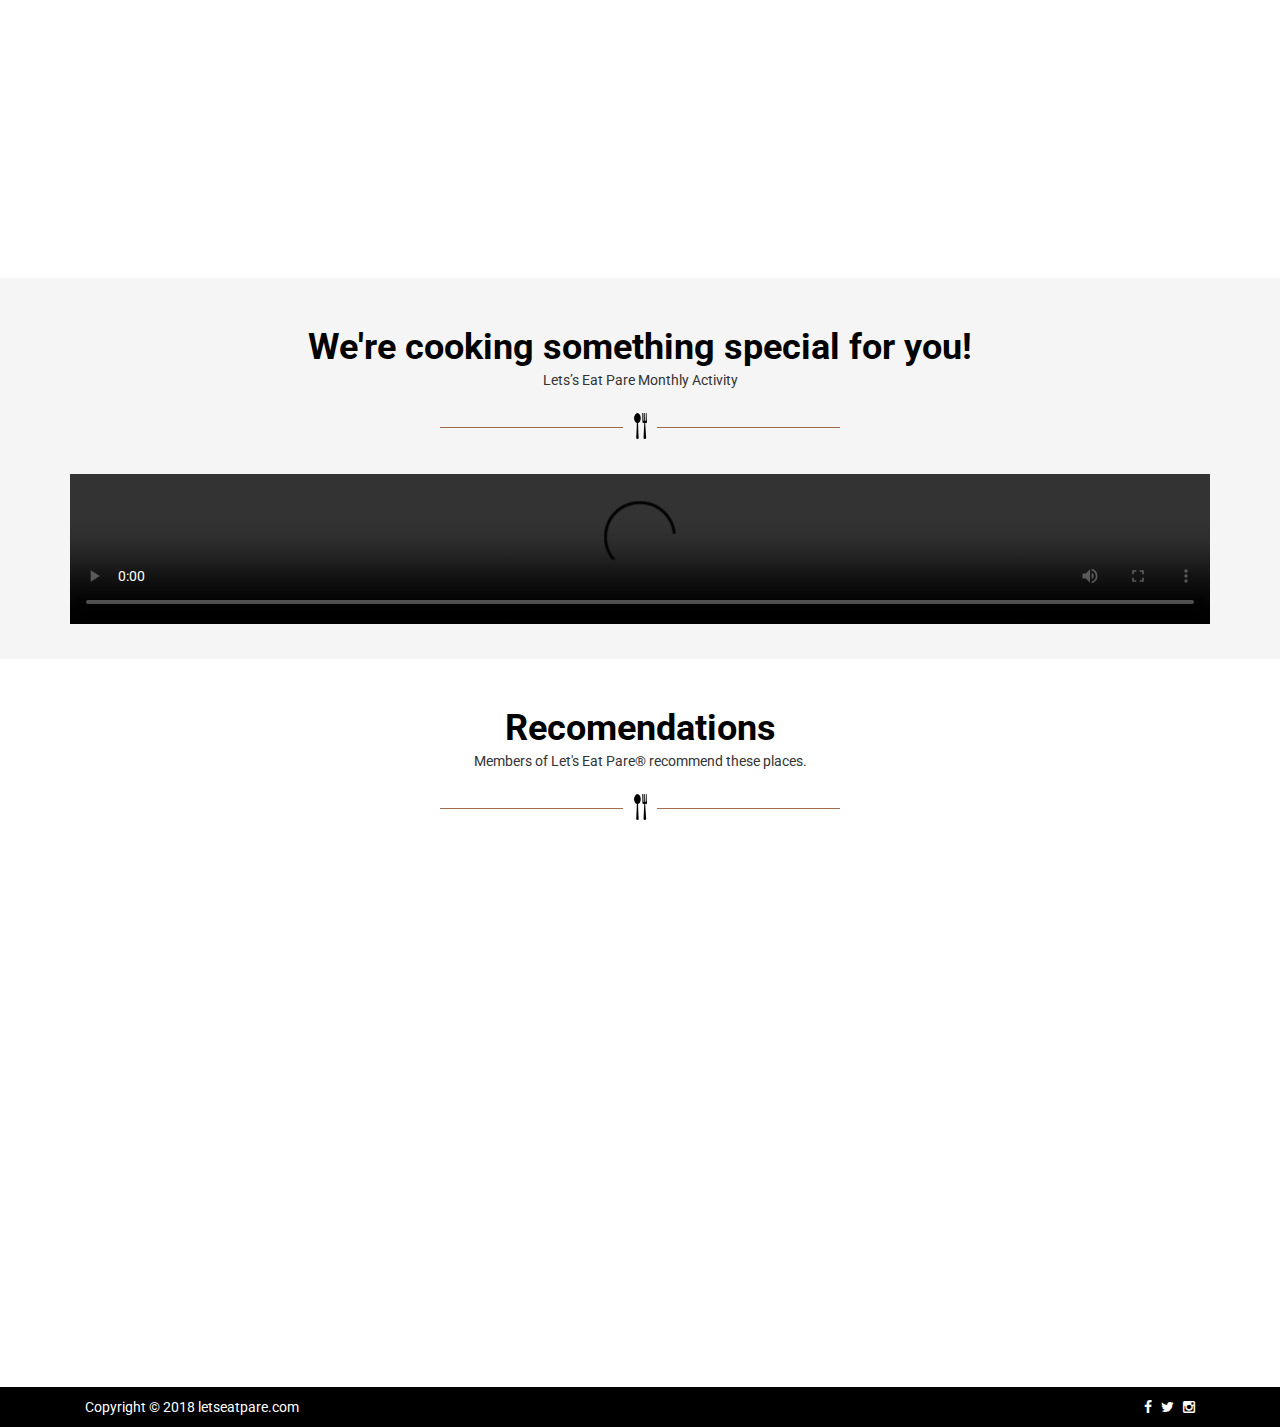
==== commit c5a2aa70: "Update index.html" ====
--- a/index.html
+++ b/index.html
@@ -20,8 +20,8 @@
     <div class="header-contain">
         <img src="images/logo.PNG" style="max-width:220px;min-width:180px;width:100%">
         <br><br>
-        <span class="header-link"><a href="index.php">HOME</a></span>
-        <span class="header-link"><a href="restaurant.php">RESTAURANTS</a></span>
+        <span class="header-link"><a href="index.html">HOME</a></span>
+        <span class="header-link"><a href="restaurant.html">RESTAURANTS</a></span>
         <span class="header-link"><a href="">EVENTS</a></span>
         <span class="header-link"><a href="">LEP PANTRY</a></span>
         <span class="header-link"><a href="">CONTACT US</a></span>
@@ -99,7 +99,7 @@
                     </div>
                 </div>
                 <div class="col-md-4 col-sm-6 hero-feature slideanim">
-                    <img src="images/food2.jpg" width="100%">
+                    <img src="images/food2.JPG" width="100%">
                     <div class="col-md-12 hero-feature ">
                         <div class="belowImage">
                            Japanese Cuisine
@@ -168,7 +168,7 @@
                 <img src="images/lineBreak.png" class="lineBreak">
                 <br><br>
                 <video width="100%" controls>
-                  <source src="images/videoComp.mp4" type="video/mp4">
+                  <source src="images/videoComp.MP4" type="video/mp4">
                   Your browser does not support the video tag.
                 </video>
             </div>
@@ -238,7 +238,7 @@
                     </div>
                 </div>
                 <div class="col-md-6 col-sm-6 hero-feature slideanim">
-                    <div class="panel panel-default">
+                    <div class="panel panel-gray">
                         <div class="panel-body rec-panel">
                             <div class="col-md-4 recommend-circ">
                                 <img src="images/circ4.jpg" class="circ-round">
